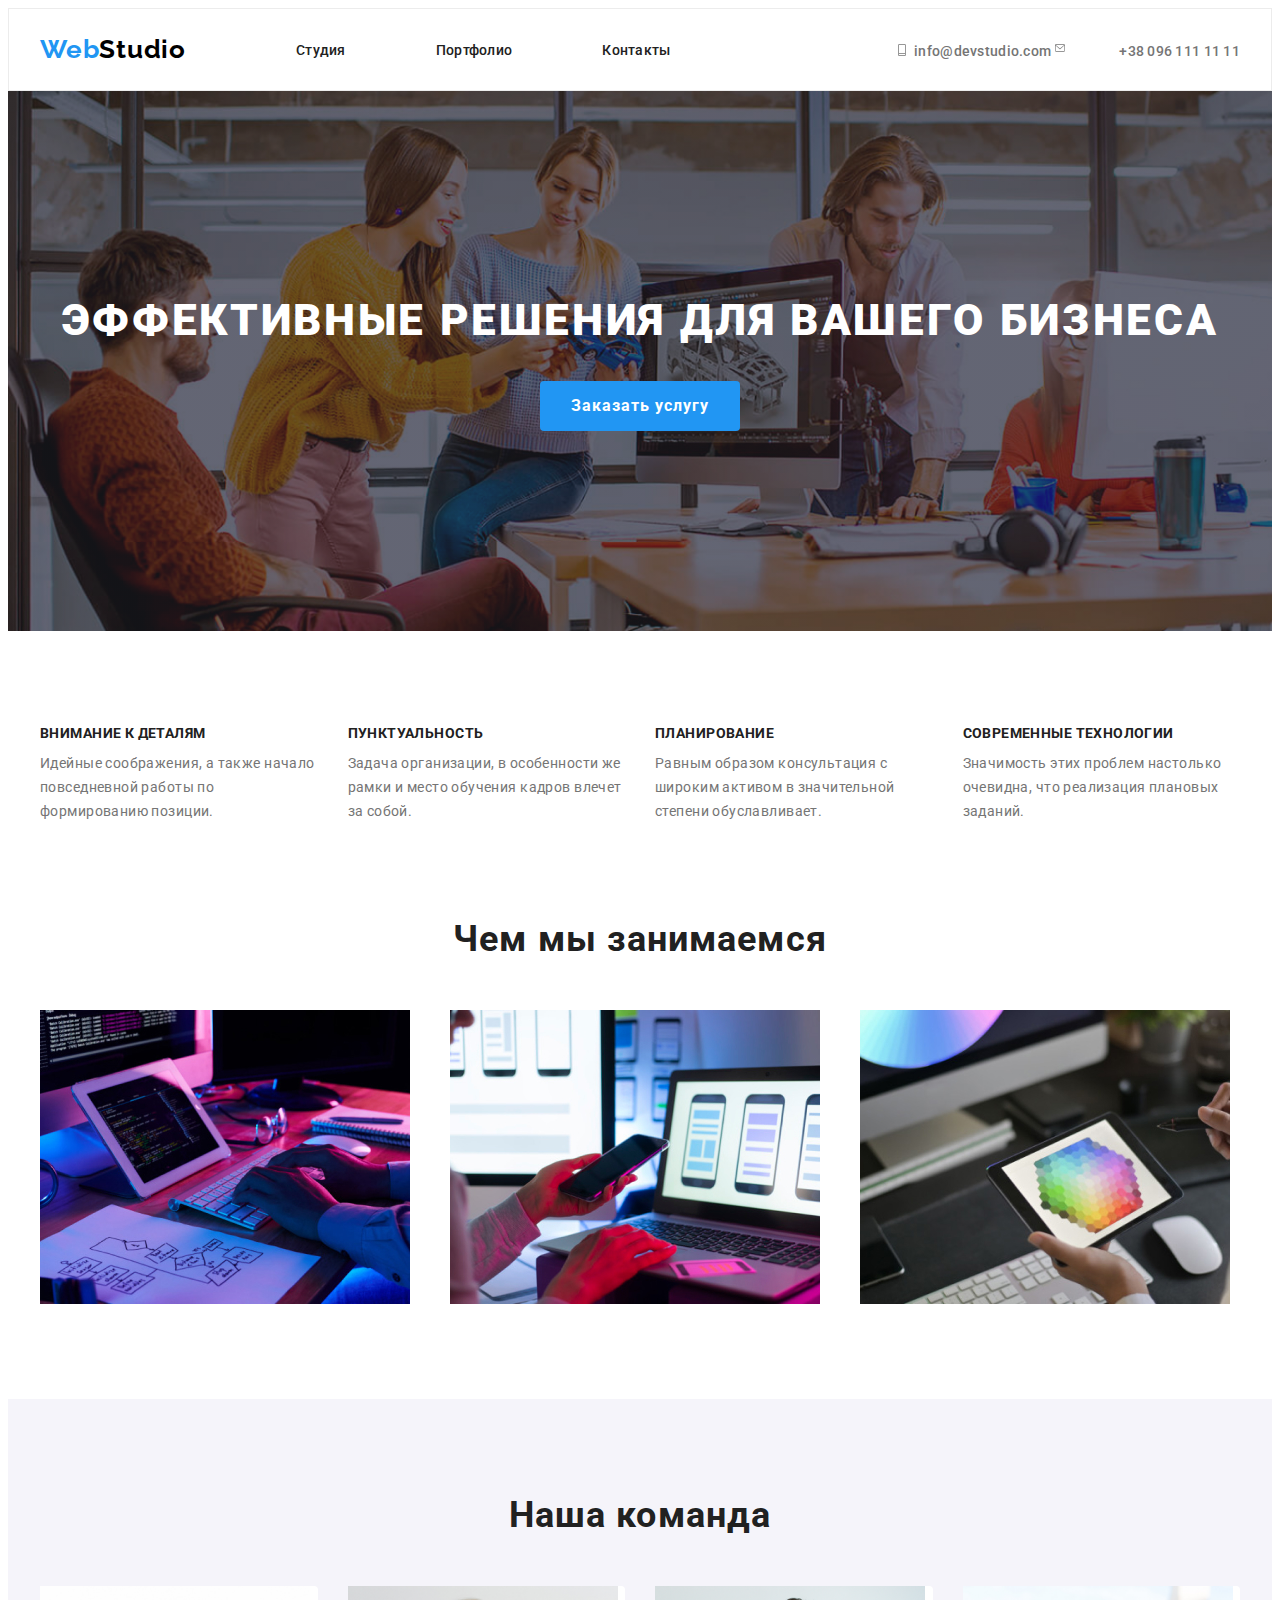
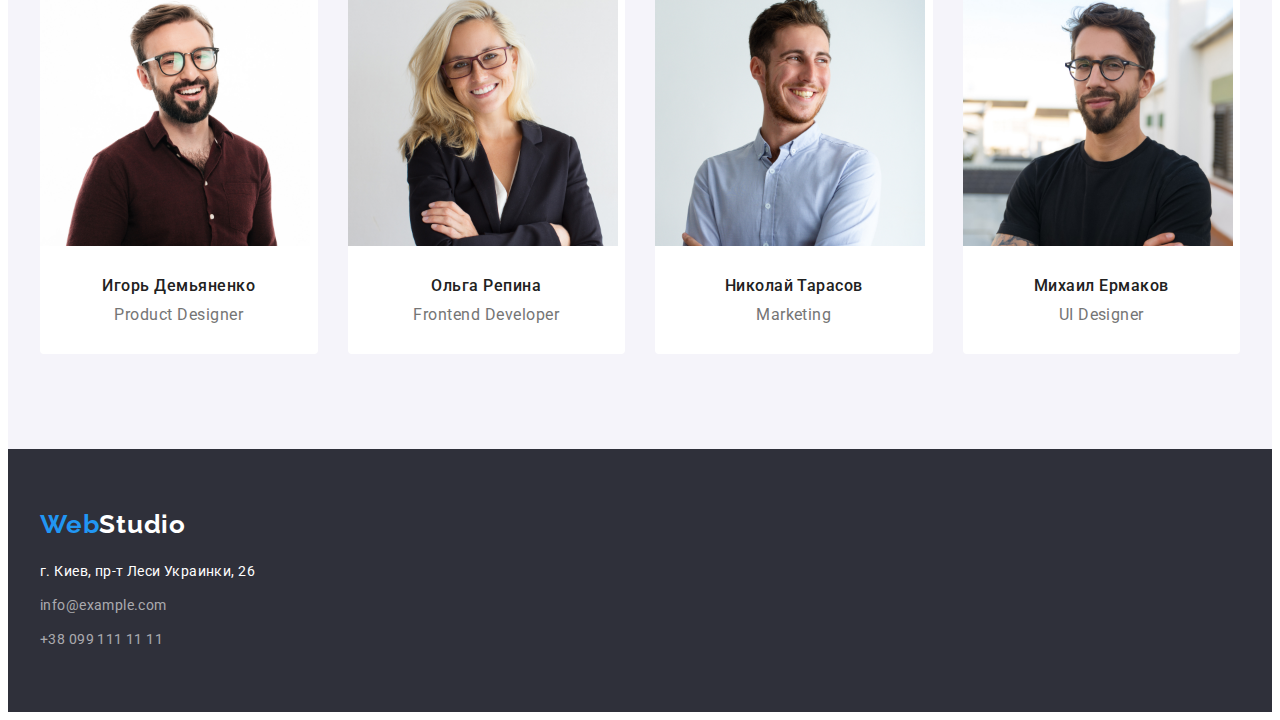
==== index.html @ c4cfd5ce "Initial commit" ====
<!DOCTYPE html>
<html lang="ru">
<head>
    <meta charset="UTF-8">
    <meta http-equiv="X-UA-Compatible" content="IE=edge">
    <meta name="viewport" content="width=device-width, initial-scale=1.0">
    <title>Сайт вебстудии</title>
    <link rel="preconnect" href="https://fonts.gstatic.com">
    <link href="https://fonts.googleapis.com/css2?family=Raleway:wght@700&family=Roboto:wght@400;500;700;900&display=swap"
        rel="stylesheet">
    <link rel="stylesheet" href="https://cdnjs.cloudflare.com/ajax/libs/modern-normalize/1.0.0/modern-normalize.min.css"
        integrity="sha512-ISS7cAi1PEhQ8jnbJpJZMd29NlhNj4AWYyLOSp2CE/CsHxTCu+r+t0D2yoJudVrd0/8fTVPUVDzY5Tvli75u/g=="
        crossorigin="anonymous" />
    <link rel="stylesheet" href="./css/styles.css">
</head>
<body>
    <header class="header">
        <div class="container">
           <nav class="navigation">
              <a class="logo-link link" href="" lang="en"> Web<span class="logo-dark">Studio</span></a>
               <ul class="navigation-list list">
                   <li class="navigation-item">
                      <a class="navigation-link link current" href="./index.html">Студия</a>
                   </li>
                   <li class="navigation-item">
                      <a class="navigation-link link " href="./portfolio.html">Портфолио</a>
                   </li>
                   <li class="navigation-item">
                       <a class="navigation-link link" href="">Контакты</a>
                   </li>
               </ul>
           </nav>
           <address class="address">
               <svg class="icon-tel">
                   <use href="./image/sprite.svg#icon-tel"></use>
               </svg>
               <a class="contact-link-header link" href="mailto:info@devstudio.com">info@devstudio.com</a>
               <svg class="icon-e-mail">
                   <use href="./image/sprite.svg#icon-e-mail"></use>
               </svg>
               <a class="contact-link-header link" href="tel:+380961111111">+38 096 111 11 11</a>
           </address>
        </div> 
    </header>
    <main>
        <!--HERO-->
        <section class="hero">
            <div class="container">
                <h1 class="hero-title">Эффективные решения для вашего бизнеса</h1>
                <button class="modal-btn" type="button">Заказать услугу</button>
            </div>            
        </section>
        <!--ADVANTAGE-->
        <section class="advantages">
            <div class="container">
                <h2 class="visually-hidden">Преимущества</h2>
                <ul class="advantages-list list">
                    <li class="advantages-list-itme">
                        <h3 class="advantages-title">Внимание к деталям</h3>
                        <p class="advantages-list-description">Идейные соображения, а также начало повседневной работы по формированию
                            позиции.</p>
                    </li>
                    <li class="advantages-list-itme">
                        <h3 class="advantages-title">Пунктуальность</h3>
                        <p class="advantages-list-description">Задача организации, в особенности же рамки и место обучения кадров влечет
                            за собой.</p>
                    </li>
                    <li class="advantages-list-itme">
                        <h3 class="advantages-title">Планирование</h3>
                        <p class="advantages-list-description">Равным образом консультация с широким активом в значительной степени
                            обуславливает.</p>
                    </li>
                    <li class="advantages-list-itme">
                        <h3 class="advantages-title">Современные технологии</h3>
                        <p class="advantages-list-description">Значимость этих проблем настолько очевидна, что реализация плановых
                            заданий.</p>
                    </li>
                </ul>
            </div>            
        </section>
        <!--GALLERY-->
        <section class="gallery">
            <div class="container">
                <h2 class="title">Чем мы занимаемся</h2>
                <ul class="gallery-list list">
                    <li class="gallery-list-item">
                        <img class="gallery-list-img" src="./image/gallery/gallery_1.jpg" alt="набор текста" width="370" height="294">
                    </li>
                    <li class="gallery-list-item">
                        <img class="gallery-list-img" src="./image/gallery/gallery_2.jpg" alt="меню телефона" width="370" height="294">
                    </li>
                    <li class="gallery-list-item">
                        <img class="gallery-list-img" src="./image/gallery/gallery_3.jpg" alt="планшет с цветовыми решениями"
                            width="370" height="294">
                    </li>
                </ul>
            </div>            
        </section>
        <!--SELECTION MASTERS-->
        <section class="masters">
            <div class="container">
                <h2 class="title">Наша команда</h2>
                <ul class="masters-list list">
                    <li class="masters-list-item">
                        <img src="./image/selection_masters/selection_masters_1.jpg" alt="парень в очках Игорь" width="270"
                            height="260">
                            <div class="masters-list-content-wraper">
                                <h3 class="masters-list-title">Игорь Демьяненко</h3>
                                <p class="masters-list-position" lang="en">Product Designer</p>
                            </div>    
                    </li>
                    <li class="masters-list-item">
                        <img class="masters-list-img" src="./image/selection_masters/selection_masters_2.jpg"
                            alt="девушка в очках Ольга" width="270" height="260">
                            <div class="masters-list-content-wraper">
                                <h3 class="masters-list-title">Ольга Репина</h3>
                                <p class="masters-list-position" lang="en">Frontend Developer</p>
                            </div>                        
                    </li>
                    <li class="masters-list-item">
                        <img class="masters-list-img" src="./image/selection_masters/selection_masters_3.jpg"
                            alt="парень Николай который улыбается" width="270" height="260">
                            <div class="masters-list-content-wraper">
                                <h3 class="masters-list-title">Николай Тарасов</h3>
                                <p class="masters-list-position" lang="en">Marketing</p>
                           </div>                        
                    </li>
                    <li class="masters-list-item">
                        <img class="masters-list-img" src="./image/selection_masters/selection_masters_4.jpg"
                            alt="парень в очках Михаил" width="270" height="260">
                            <div class="masters-list-content-wraper">
                                <h3 class="masters-list-title">Михаил Ермаков</h3>
                                <p class="masters-list-position" lang="en">UI Designer</p>
                            </div>                        
                    </li>
                </ul>
            </div>
         </section>
    </main>
    <footer class="footer">
        <div class="container">
            <a class="logo-link link" href="" lang="en"> Web<span class="logo-white">Studio</span></a>            
            <!--CONTACT FORM-->
            <address class="footer-address">
                <a class="contact-link-footer link location" href="https://goo.gl/maps/cLfK6mVfmH8XChih8" target="_blank"
                    rel="nofollow noopener"> г. Киев, пр-т Леси Украинки,
                    26</a>
                <a class="contact-link-footer link" href="mailto:info@example.com">info@example.com</a>
                <a class="contact-link-footer link" href="tel:+380991111111">+38 099 111 11 11</a>
            </address>
        </div>        
    </footer>
</body>
</html>
---- css/styles.css ----
:root {
  --main-font: 'Roboto', sans-serif;
  --secondary-font: 'Raleway', sans-serif;
  --accent-color: #2196f3;
  --background-accent: #2f303a;
  --title-color: #212121;
  --logo-decoration: #000000;
  --text-description: #757575;
  --white-accent: #ffffff;
  --background-masters: #f5f4fa;
  --footer-link: rgba(255, 255, 255, 0.6);
  --section-pt: 95px;
  --section-pb: 95px;
}
body {
  font-family: var(--main-font);
}

h1,
h2,
h3,
h4,
h5,
h6,
p {
  margin: 0;
}

ul,
ol {
  margin: 0;
  padding: 0;
}

img {
  display: block;
  max-width: 100%;
  height: auto;
}

.link {
  text-decoration: none;
}

.list {
  list-style: none;
}

.address {
  font-style: normal;
}

.visually-hidden {
  position: absolute !important;
  clip: rect(1px 1px 1px 1px); /* IE6, IE7 */
  clip: rect(1px, 1px, 1px, 1px);
  padding: 0 !important;
  border: 0 !important;
  height: 1px !important;
  width: 1px !important;
  overflow: hidden;
}

.container {
  width: 1200px;
  margin: 0 auto;
  padding-left: 15px;
  padding-right: 15px;
}

/* ============= COMPONENTS ============= */

.title {
  font-weight: 700;
  font-size: 36px;
  line-height: 1.17;
  letter-spacing: 0.03em;
  text-align: center;
  color: var(--title-color);
  margin-bottom: 50px;
}

.logo-link {
  font-family: var(--secondary-font);
  font-weight: 700;
  font-size: 26px;
  line-height: 31px;
  letter-spacing: 0.03em;
  color: var(--accent-color);
}

.current:visited {
  color: var(--accent-color);
}

/* ============= END COMPONENTS ============= */

/* ============= HEADER ============= */

.header {
  padding-top: 25px;
  padding-bottom: 25px;
  border: 1px solid #ececec;
}

.header .container {
  display: flex;
  align-items: center;
}

.navigation {
  display: flex;
  align-items: center;
}

.header .logo-link {
  margin-right: 90px;
}

.navigation-list {
  display: flex;
  align-items: center;
}

.navigation-item:not(:last-child) {
  margin-right: 50px;
}

.logo-dark {
  font-family: var(--secondary-font);
  color: var(--logo-decoration);
}

.navigation-link {
  font-weight: 500;
  font-size: 14px;
  line-height: 1.14;
  letter-spacing: 0.02em;
  padding-left: 20px;
  padding-right: 20px;
  color: var(--title-color);
}

.navigation-link:hover,
.navigation-link:focus {
  color: var(--accent-color);
}

.contact-link-header {
  text-decoration: none;
  color: var(--text-description);
  font-weight: 500;
  font-size: 14px;
  line-height: 1.14;
  letter-spacing: 0.02em;
}

.contact-link-header:last-child {
  margin-left: 50px;
}

.address {
  margin-left: auto;
}

.icon-tel {
  width: 16px;
  height: 12px;
  fill: currentColor;
}

.icon-e-mail {
  width: 10px;
  height: 16px;
  fill: currentColor;
}

.contact-link-header:hover,
.contact-link-header:focus {
  color: var(--accent-color);
}

/* ============= END HEADER ============= */

/* ============= HERO ============= */
.hero-selection {
  border: 1px solid #eeeeee;
  padding-top: var(--section-pt);
  padding-bottom: var(--section-pb);
}

.hero {
  background-color: #303030;
  text-align: center;
  padding-bottom: 200px;
  padding-top: 200px;
  background-image: linear-gradient(
      rgba(47, 48, 58, 0.4),
      rgba(47, 48, 58, 0.4)
    ),
    url(../image/hero/hero-Img.jpg);
  background-repeat: no-repeat;
  background-size: cover;
  max-width: 1600px;
  margin: auto;
}

.hero-title {
  font-weight: 900;
  font-size: 44px;
  line-height: 1.36;
  letter-spacing: 0.06em;
  text-transform: uppercase;
  text-align: center;
  color: var(--white-accent);
  margin-bottom: 30px;
}

.modal-btn {
  font-family: inherit;
  font-weight: 700;
  font-size: 16px;
  line-height: 1.88;
  letter-spacing: 0.06em;
  cursor: pointer;
  background-color: var(--accent-color);
  color: var(--white-accent);
  min-width: 200px;
  border-radius: 4px;
  border: none;
  padding: 10px 30px;
}

/* ============= END HERO ============= */

/* ============= ADVANTAGE ============= */

.advantages {
  padding-top: var(--section-pt);
  padding-bottom: 47px;
}

.advantages-list {
  display: flex;
  margin-left: -30px;
  margin-top: -30px;
}

.advantages-list-itme {
  flex-basis: calc(100% / 4 - 30px);
  margin-left: 30px;
  margin-top: 30px;
}

.advantages-title {
  font-weight: 700;
  font-size: 14px;
  line-height: 1.14;
  letter-spacing: 0.03em;
  text-transform: uppercase;
  color: var(--title-color);
  margin-bottom: 10px;
}

.advantages-list-description {
  font-weight: 400;
  font-size: 14px;
  line-height: 1.71;
  letter-spacing: 0.03em;
  color: var(--text-description);
}

/* ============= END ADVANTAGE ============= */

/* ============= GALLERY ============= */

.gallery {
  padding-bottom: var(--section-pb);
  padding-top: 47px;
}
.gallery-list {
  display: flex;
  flex-wrap: wrap;
  margin-left: -30px;
  margin-top: -30px;
}

.gallery-list-item {
  flex-basis: calc(100% / 3 - 30px);
  margin-left: 30px;
  margin-top: 30px;
}

/* ============= END GALLERY ============= */

/* ============= SELECTION MASTERS ============= */

.masters {
  background-color: var(--background-masters);
  padding-top: var(--section-pt);
  padding-bottom: var(--section-pb);
}

.masters-list {
  display: flex;
  flex-wrap: wrap;
  margin-left: -30px;
  margin-top: -30px;
}

.masters-list-item {
  flex-basis: calc(100% / 4 - 30px);
  margin-left: 30px;
  margin-top: 30px;
  border-radius: 4px;
  background-color: var(--white-accent);
}

.masters-list-content-wraper {
  margin-bottom: 30px;
  margin-top: 30px;
  padding-right: 20px;
  padding-left: 20px;
}

.masters-list-title {
  font-weight: 500;
  font-size: 16px;
  line-height: 1.19;
  letter-spacing: 0.03em;
  text-align: center;
  color: var(--title-color);
  margin-bottom: 10px;
}

.masters-list-position {
  font-weight: 400;
  font-size: 16px;
  line-height: 1.19;
  letter-spacing: 0.03em;
  text-align: center;
  color: var(--text-description);
}

/* ============= END SELECTION MASTERS ============= */

/* ============= BODY ============= */

.hero-btn {
  display: flex;
  flex-wrap: wrap;
  justify-content: center;
  margin-bottom: 50px;
}

.hero-list-item:not(:last-child) {
  margin-right: 10px;
}

.btn-selection {
  font-family: inherit;
  font-weight: 700;
  font-size: 16px;
  line-height: 1.88;
  letter-spacing: 0.06em;
  cursor: pointer;
  background: var(--background-masters);
  border-radius: 4px;
  color: var(--title-color);
  border: none;
  padding: 6px 20px;
  min-width: 145px;
}

.btn-selection:hover,
.btn-selection:focus {
  background-color: var(--accent-color);
  color: var(--white-accent);
}
.gallery-title {
  font-weight: 700;
  font-size: 18px;
  line-height: 2;
  letter-spacing: 0.06em;
  color: var(--title-color);
  margin-bottom: 5px;
}

.gallery-description {
  font-weight: 400;
  font-size: 16px;
  line-height: 1.88;
  letter-spacing: 0.03em;
  color: var(--text-description);
}

.portfolio-list {
  display: flex;
  flex-wrap: wrap;
  margin-left: -30px;
  margin-top: -30px;
}

.portfolio-list-item {
  outline: 1px solid #eeeeee;
  flex-basis: calc(100% / 3 - 30px);
  margin-left: 30px;
  margin-top: 30px;
}

.gallery-list-content-wraper {
  padding-bottom: 20px;
  padding-top: 20px;
  padding-left: 25px;
  padding-right: 25px;
}

/* ============= END BODY ============= */

/* ============= FOOTER ============= */

.footer {
  background-color: var(--background-accent);
  padding-top: 60px;
  padding-bottom: 60px;
}

.footer-address {
  font-style: normal;
  display: flex;
  flex-direction: column;
  margin-top: 20px;
}

.footer .logo-link {
  margin-bottom: 20px;
}

.logo-white {
  font-family: var(--secondary-font);
  color: var(--white-accent);
}

.contact-link-footer {
  text-decoration: none;
  font-weight: 400;
  font-size: 14px;
  line-height: 1.71;
  letter-spacing: 0.03em;
  color: var(--footer-link);
}

.contact-link-footer:nth-child(-n + 2) {
  margin-bottom: 10px;
}

.location {
  font-weight: 400;
  font-size: 14px;
  line-height: 1.71;
  letter-spacing: 0.03em;
  color: var(--white-accent);
}

/* ============= END FOOTER ============= */
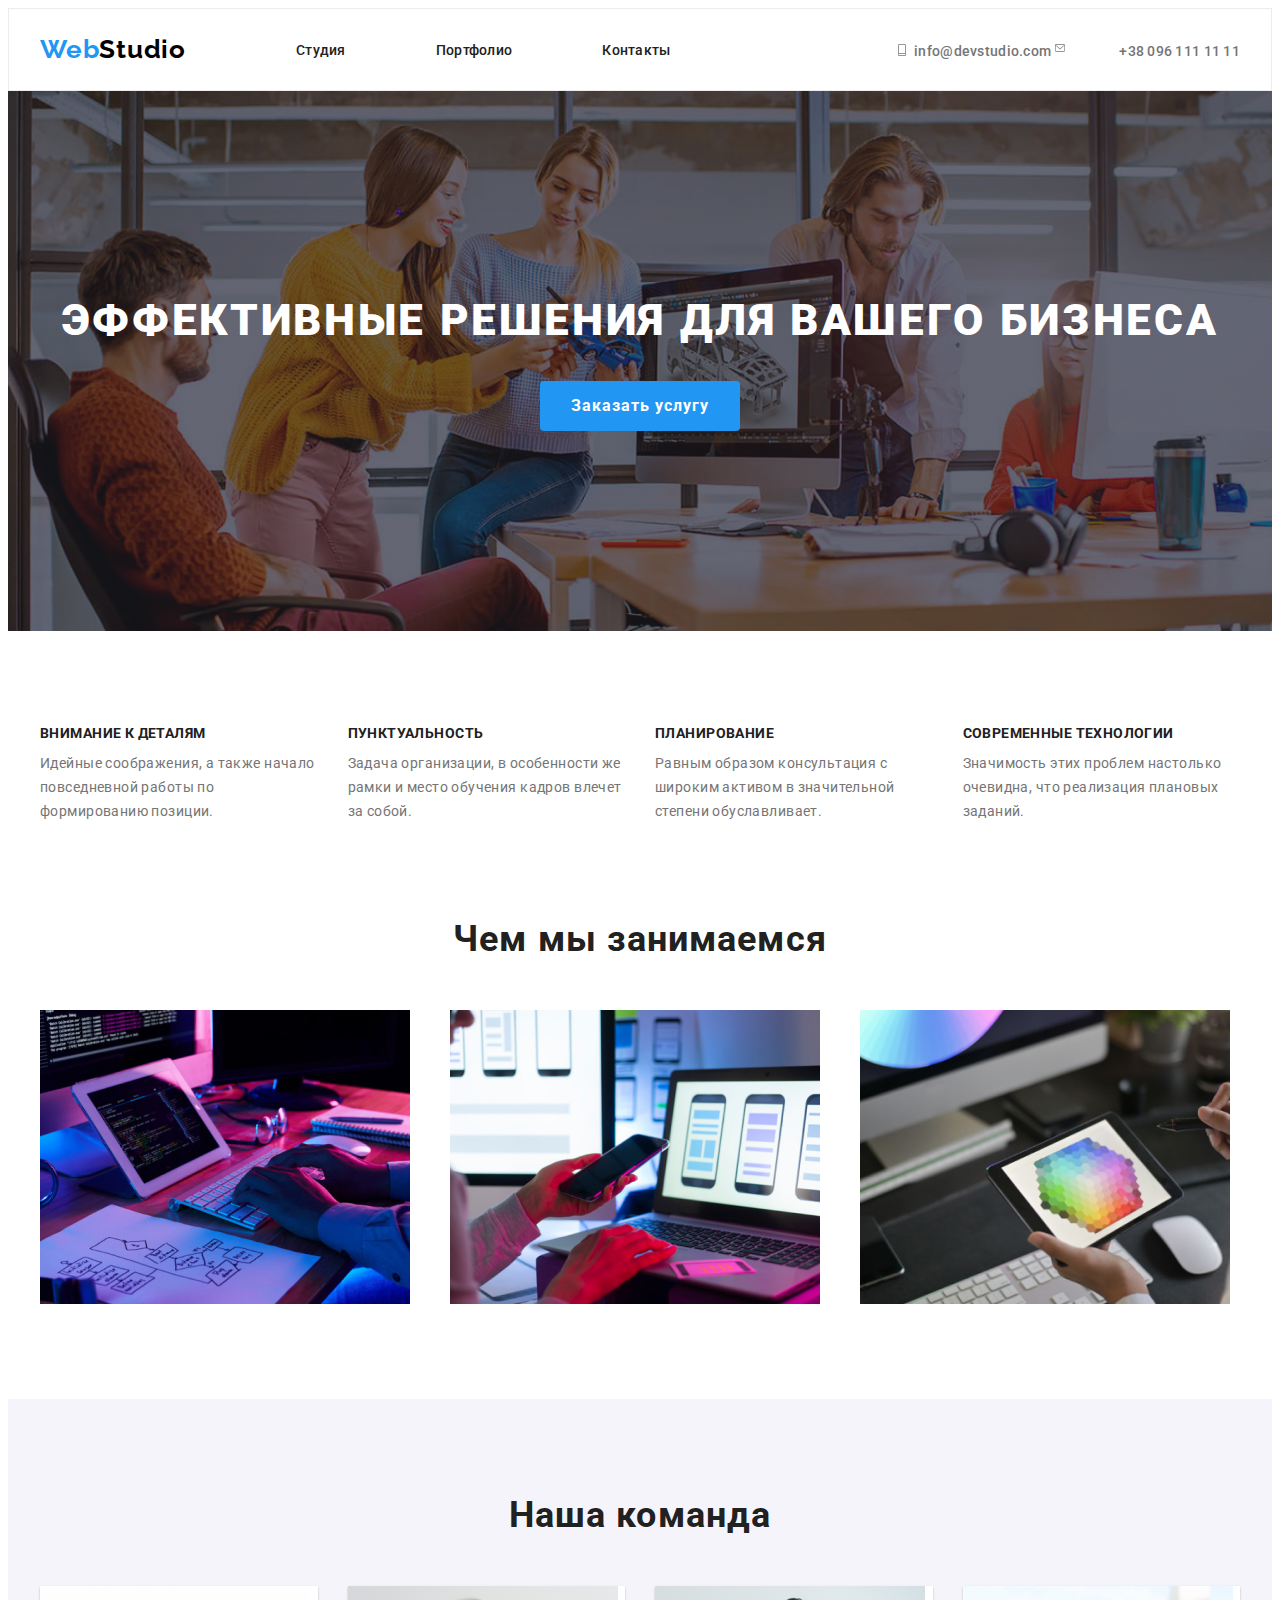
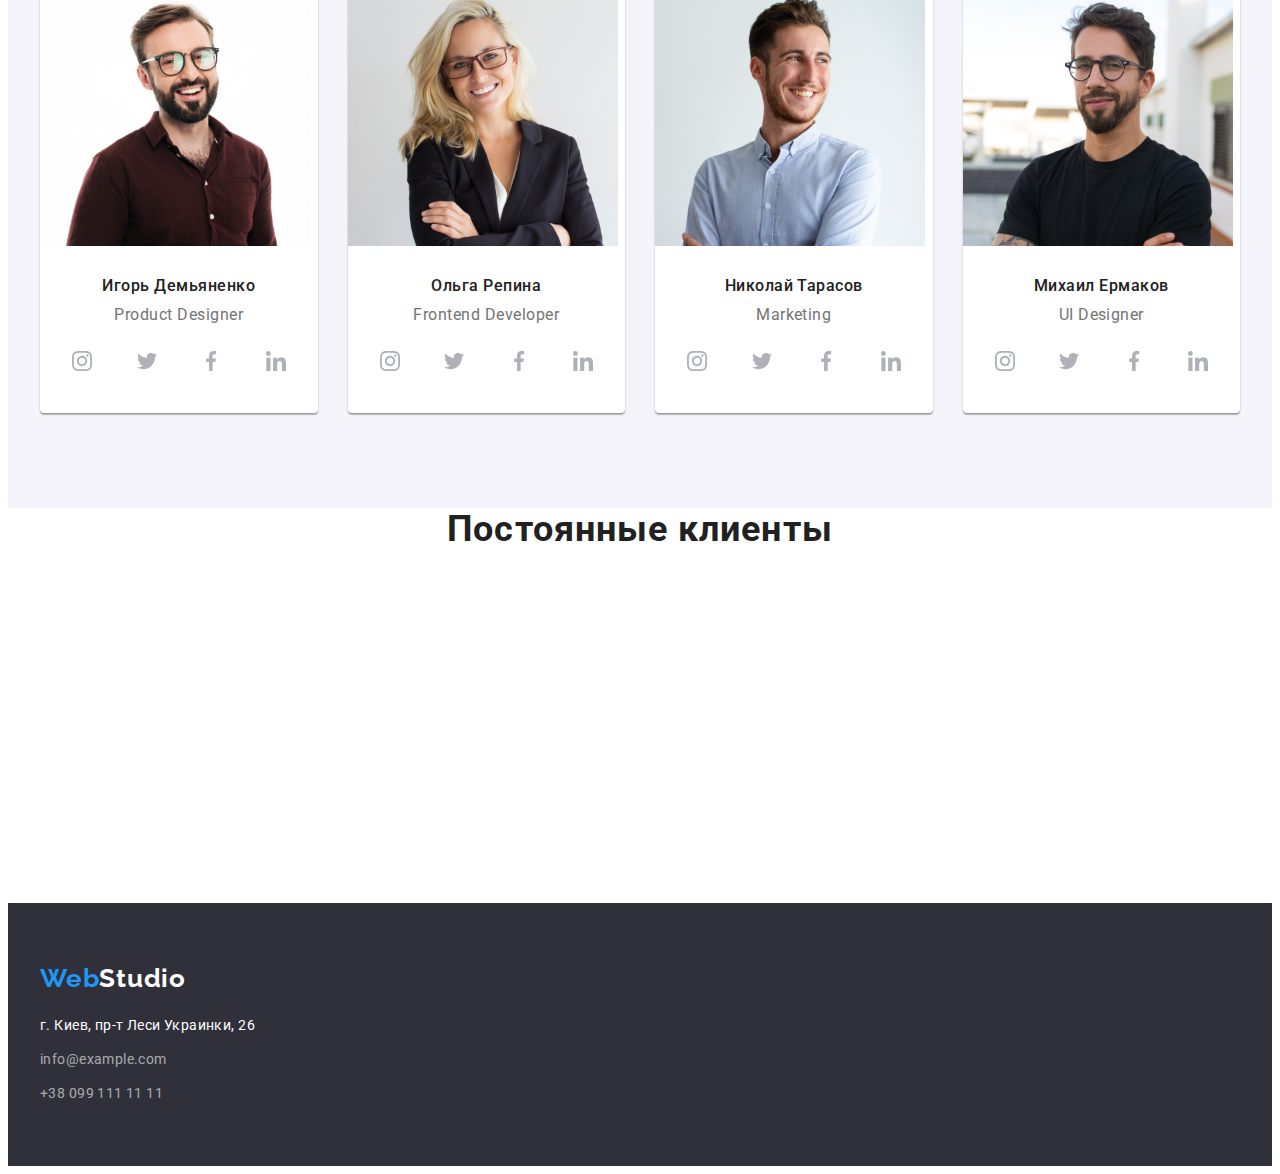
==== commit eb3f710f: "із секцією та іеконками" ====
--- a/index.html
+++ b/index.html
@@ -107,6 +107,36 @@
                             <div class="masters-list-content-wraper">
                                 <h3 class="masters-list-title">Игорь Демьяненко</h3>
                                 <p class="masters-list-position" lang="en">Product Designer</p>
+                                <ul class="social-list list">
+                                    <li class="social-list-item">
+                                        <a href="" class="social-list-link link">
+                                            <svg class="social-list-icon">
+                                                <use href="./image/sprite.svg#icon-instagram"></use>
+                                            </svg>
+                                        </a>
+                                    </li>
+                                    <li class="social-list-item">
+                                        <a href="" class="social-list-link link">
+                                            <svg class="social-list-icon">
+                                                <use href="./image/sprite.svg#icon-twitter"></use>
+                                            </svg>
+                                        </a>
+                                    </li>
+                                    <li class="social-list-item">
+                                        <a href="" class="social-list-link link">
+                                            <svg class="social-list-icon">
+                                                <use href="./image/sprite.svg#icon-facebook"></use>
+                                            </svg>
+                                        </a>
+                                    </li>
+                                    <li class="social-list-item">
+                                        <a href="" class="social-list-link link">
+                                            <svg class="social-list-icon">
+                                                <use href="./image/sprite.svg#icon-linkedin"></use>
+                                            </svg>
+                                        </a>
+                                    </li>
+                                </ul>
                             </div>    
                     </li>
                     <li class="masters-list-item">
@@ -115,6 +145,36 @@
                             <div class="masters-list-content-wraper">
                                 <h3 class="masters-list-title">Ольга Репина</h3>
                                 <p class="masters-list-position" lang="en">Frontend Developer</p>
+                                <ul class="social-list list">
+                                    <li class="social-list-item">
+                                        <a href="" class="social-list-link link">
+                                            <svg class="social-list-icon">
+                                                <use href="./image/sprite.svg#icon-instagram"></use>
+                                            </svg>
+                                        </a>
+                                    </li>
+                                    <li class="social-list-item">
+                                        <a href="" class="social-list-link link">
+                                            <svg class="social-list-icon">
+                                                <use href="./image/sprite.svg#icon-twitter"></use>
+                                            </svg>
+                                        </a>
+                                    </li>
+                                    <li class="social-list-item">
+                                        <a href="" class="social-list-link link">
+                                            <svg class="social-list-icon">
+                                                <use href="./image/sprite.svg#icon-facebook"></use>
+                                            </svg>
+                                        </a>
+                                    </li>
+                                    <li class="social-list-item">
+                                        <a href="" class="social-list-link link">
+                                            <svg class="social-list-icon">
+                                                <use href="./image/sprite.svg#icon-linkedin"></use>
+                                            </svg>
+                                        </a>
+                                    </li>
+                                </ul>
                             </div>                        
                     </li>
                     <li class="masters-list-item">
@@ -123,6 +183,36 @@
                             <div class="masters-list-content-wraper">
                                 <h3 class="masters-list-title">Николай Тарасов</h3>
                                 <p class="masters-list-position" lang="en">Marketing</p>
+                                <ul class="social-list list">
+                                    <li class="social-list-item">
+                                        <a href="" class="social-list-link link">
+                                            <svg class="social-list-icon">
+                                                <use href="./image/sprite.svg#icon-instagram"></use>
+                                            </svg>
+                                        </a>
+                                    </li>
+                                    <li class="social-list-item">
+                                        <a href="" class="social-list-link link">
+                                            <svg class="social-list-icon">
+                                                <use href="./image/sprite.svg#icon-twitter"></use>
+                                            </svg>
+                                        </a>
+                                    </li>
+                                    <li class="social-list-item">
+                                        <a href="" class="social-list-link link">
+                                            <svg class="social-list-icon">
+                                                <use href="./image/sprite.svg#icon-facebook"></use>
+                                            </svg>
+                                        </a>
+                                    </li>
+                                    <li class="social-list-item">
+                                        <a href="" class="social-list-link link">
+                                            <svg class="social-list-icon">
+                                                <use href="./image/sprite.svg#icon-linkedin"></use>
+                                            </svg>
+                                        </a>
+                                    </li>
+                                </ul>
                            </div>                        
                     </li>
                     <li class="masters-list-item">
@@ -131,10 +221,88 @@
                             <div class="masters-list-content-wraper">
                                 <h3 class="masters-list-title">Михаил Ермаков</h3>
                                 <p class="masters-list-position" lang="en">UI Designer</p>
+                                <ul class="social-list list">
+                                    <li class="social-list-item">
+                                        <a href="" class="social-list-link link">
+                                            <svg class="social-list-icon">
+                                                <use href="./image/sprite.svg#icon-instagram"></use>
+                                            </svg>
+                                        </a>
+                                    </li>
+                                    <li class="social-list-item">
+                                        <a href="" class="social-list-link link">
+                                            <svg class="social-list-icon">
+                                                <use href="./image/sprite.svg#icon-twitter"></use>
+                                            </svg>
+                                        </a>
+                                    </li>
+                                    <li class="social-list-item">
+                                        <a href="" class="social-list-link link">
+                                            <svg class="social-list-icon">
+                                                <use href="./image/sprite.svg#icon-facebook"></use>
+                                            </svg>
+                                        </a>
+                                    </li>
+                                    <li class="social-list-item">
+                                        <a href="" class="social-list-link link">
+                                            <svg class="social-list-icon">
+                                                <use href="./image/sprite.svg#icon-linkedin"></use>
+                                            </svg>
+                                        </a>
+                                    </li>
+                                </ul>
                             </div>                        
                     </li>
                 </ul>
             </div>
+         </section>
+         <section class="client">
+             <div class="container">
+                <h2 class="title">Постоянные клиенты</h2>
+                <ul class="client-list list">
+                    <li class="client-list-item">
+                        <a href="" class="client-list-link link">
+                            <svg class="client-list-icon yaco">
+                                <use href="./image/sprite.svg#icon-logo-client-yaco"></use>
+                            </svg>
+                        </a>
+                    </li>
+                    <li class="client-list-item">
+                        <a href="" class="client-list-link link">
+                            <svg class="client-list-icon tagline">
+                                <use href="./image/sprite.svg#icon-logo-client-tagline"></use>
+                            </svg>
+                        </a>
+                    </li>
+                    <li class="client-list-item">
+                        <a href="" class="client-list-link link">
+                            <svg class="client-list-icon company">
+                                <use href="./image/sprite.svg#icon-logo-client-company"></use>
+                            </svg>
+                        </a>
+                    </li>
+                    <li class="client-list-item">
+                        <a href="" class="client-list-link link">
+                            <svg class="client-list-icon foster">
+                                <use href="./image/sprite.svg#icon-logo-client-foster"></use>
+                            </svg>
+                        </a>
+                    </li>
+                    <li class="client-list-item">
+                        <a href="" class="client-list-link link">
+                            <svg class="client-list-icon brand">
+                                <use href="./image/sprite.svg#icon-logo-client-brand"></use>
+                            </svg>
+                        </a>
+                    </li>
+                    <li class="client-list-item">
+                        <a href="" class="client-list-link link">
+                            <svg class="client-list-icon tag">
+                                <use href="./image/sprite.svg#icon-logo-client-tag"></use>
+                            </svg>
+                        </a>
+                    </li>
+             </div>            
          </section>
     </main>
     <footer class="footer">
--- a/css/styles.css
+++ b/css/styles.css
@@ -91,6 +91,38 @@
 
 .current:visited {
   color: var(--accent-color);
+}
+
+.social-list-icon {
+  width: 20px;
+  height: 20px;
+  fill: #afb1b8;
+}
+
+.social-list {
+  display: flex;
+  align-items: center;
+  justify-content: space-between;
+}
+
+.social-list-link {
+  display: flex;
+  justify-content: center;
+  align-items: center;
+  width: 44px;
+  height: 44px;
+  border-radius: 50%;
+  background-color: var(--white-accent);
+}
+
+.social-list-link:hover,
+.social-list-link:focus {
+  background-color: var(--accent-color);
+}
+
+.social-list-link:hover .social-list-icon,
+.social-list-link:focus .social-list-icon {
+  fill: var(--white-accent);
 }
 
 /* ============= END COMPONENTS ============= */
@@ -312,8 +344,10 @@
   flex-basis: calc(100% / 4 - 30px);
   margin-left: 30px;
   margin-top: 30px;
-  border-radius: 4px;
   background-color: var(--white-accent);
+  box-shadow: 0px 1px 3px rgba(0, 0, 0, 0.12), 0px 1px 1px rgba(0, 0, 0, 0.14),
+    0px 2px 1px rgba(0, 0, 0, 0.2);
+  border-radius: 0px 0px 4px 4px;
 }
 
 .masters-list-content-wraper {
@@ -340,9 +374,44 @@
   letter-spacing: 0.03em;
   text-align: center;
   color: var(--text-description);
+  margin-bottom: 15px;
 }
 
 /* ============= END SELECTION MASTERS ============= */
+
+/* ============= SELECTION CLIENT ============= */
+
+.yaco {
+  width: 45px;
+  height: 50px;
+}
+
+.tagline {
+  width: 40px;
+  height: 52px;
+}
+
+.company {
+  width: 40px;
+  height: 43px;
+}
+
+.foster {
+  width: 80px;
+  height: 42px;
+}
+
+.brand {
+  width: 60px;
+  height: 47px;
+}
+
+.tag {
+  width: 90px;
+  height: 45px;
+}
+
+/* ============= END SELECTION CLIENT ============= */
 
 /* ============= BODY ============= */
 
@@ -355,6 +424,13 @@
 
 .hero-list-item:not(:last-child) {
   margin-right: 10px;
+}
+
+.hero-list-item:hover,
+.hero-list-item:focus {
+  box-shadow: 0px 3px 1px rgba(0, 0, 0, 0.1), 0px 1px 2px rgba(0, 0, 0, 0.08),
+    0px 2px 2px rgba(0, 0, 0, 0.12);
+  border-radius: 4px;
 }
 
 .btn-selection {
@@ -408,6 +484,14 @@
   margin-top: 30px;
 }
 
+.portfolio-list-item:hover,
+.portfolio-list-item:focus {
+  border: 1px solid #eeeeee;
+  box-sizing: border-box;
+  box-shadow: 0px 1px 1px rgba(0, 0, 0, 0.12), 0px 4px 4px rgba(0, 0, 0, 0.06),
+    1px 4px 6px rgba(0, 0, 0, 0.16);
+}
+
 .gallery-list-content-wraper {
   padding-bottom: 20px;
   padding-top: 20px;
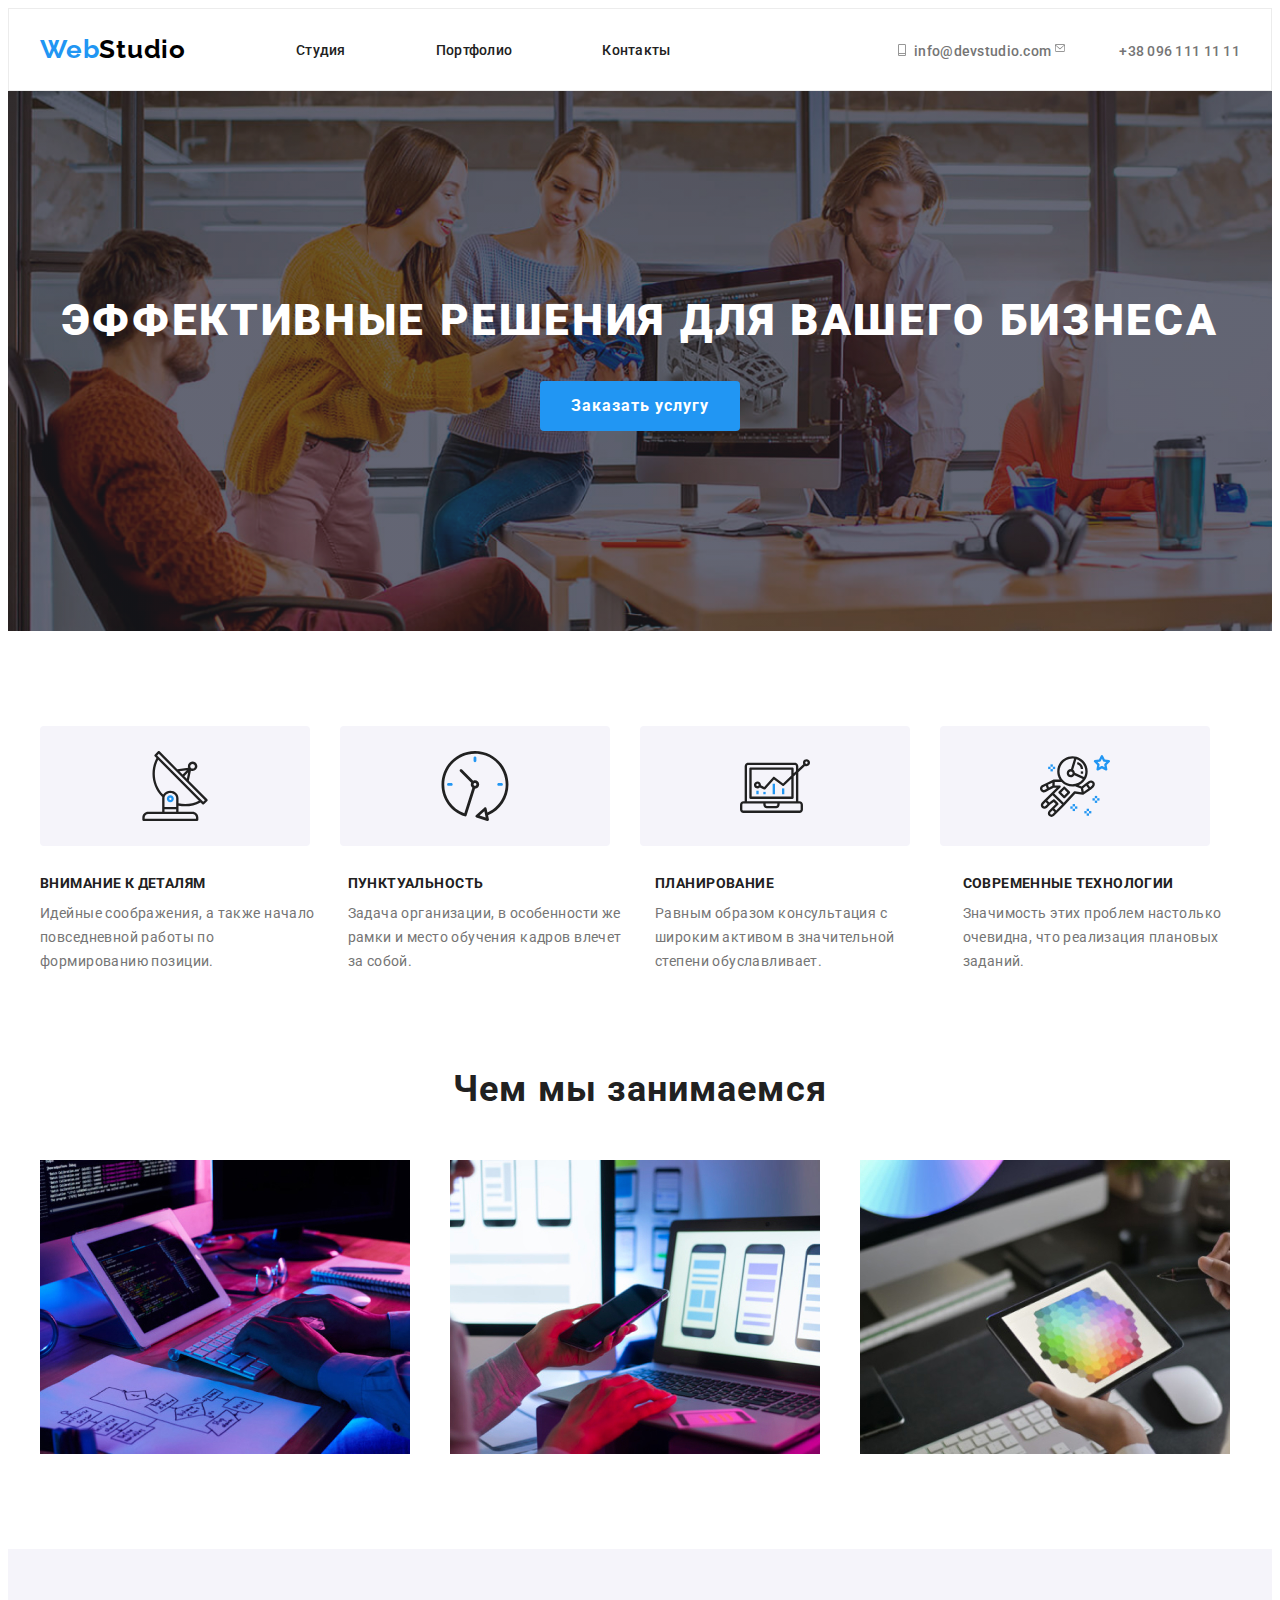
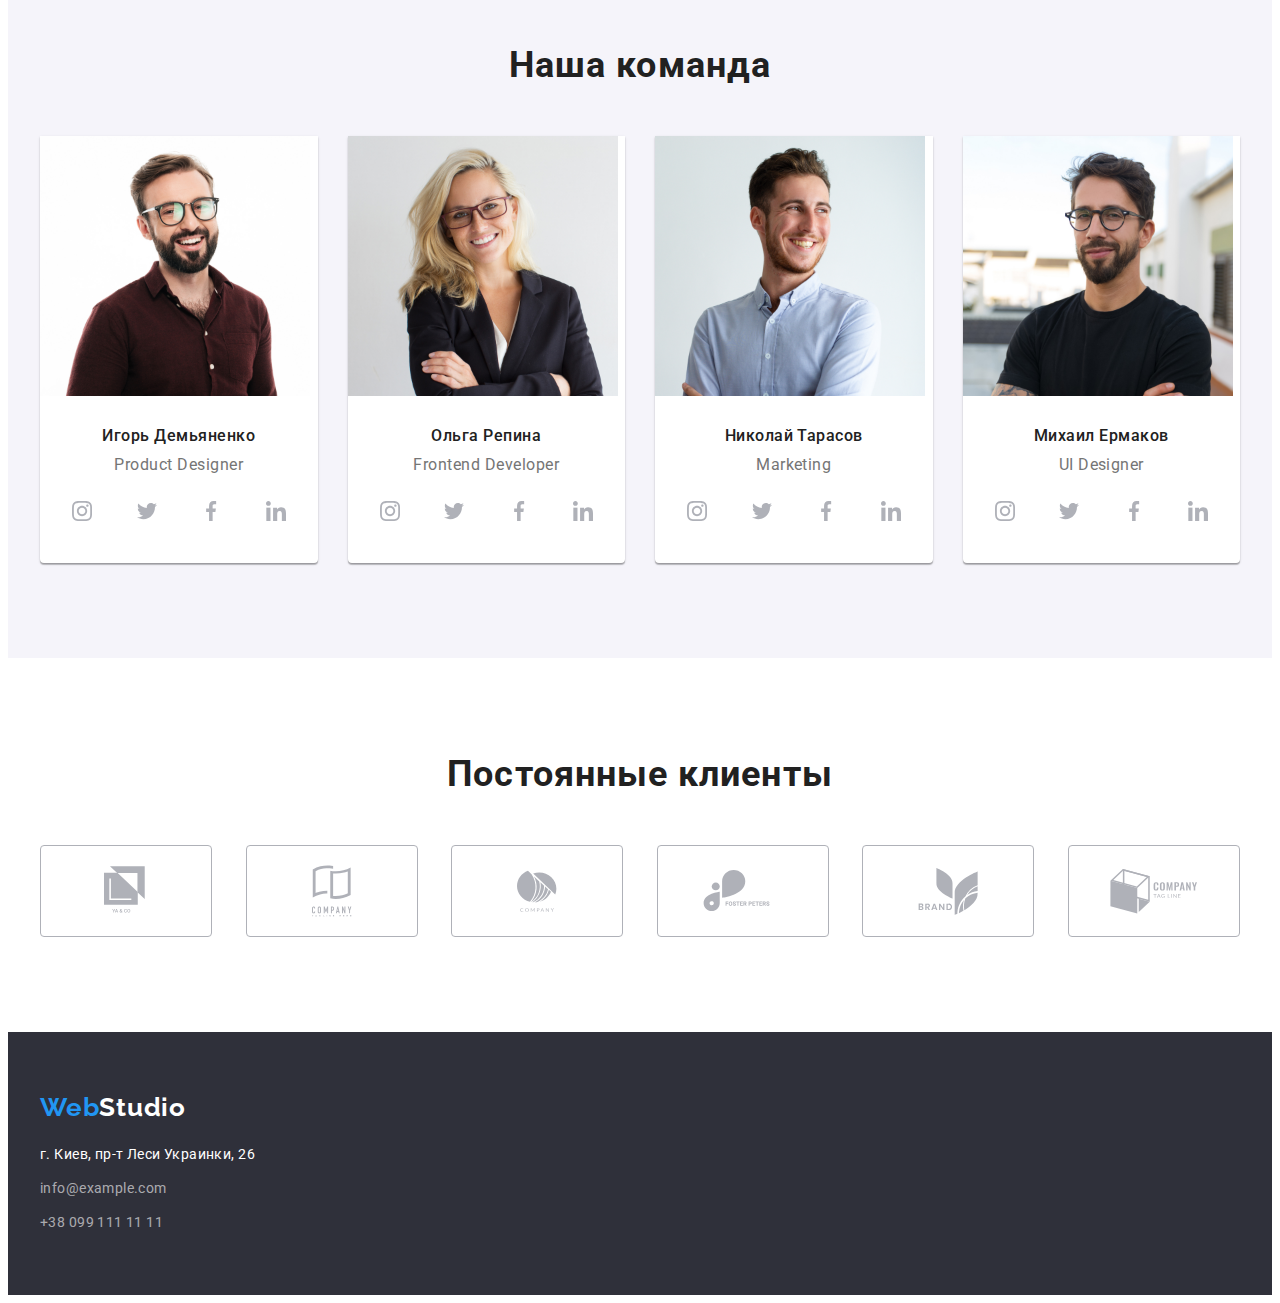
==== commit 7be197c4: "без оптимізації джипегів і футера" ====
--- a/index.html
+++ b/index.html
@@ -54,28 +54,60 @@
         <section class="advantages">
             <div class="container">
                 <h2 class="visually-hidden">Преимущества</h2>
-                <ul class="advantages-list list">
-                    <li class="advantages-list-itme">
-                        <h3 class="advantages-title">Внимание к деталям</h3>
-                        <p class="advantages-list-description">Идейные соображения, а также начало повседневной работы по формированию
-                            позиции.</p>
-                    </li>
-                    <li class="advantages-list-itme">
-                        <h3 class="advantages-title">Пунктуальность</h3>
-                        <p class="advantages-list-description">Задача организации, в особенности же рамки и место обучения кадров влечет
-                            за собой.</p>
-                    </li>
-                    <li class="advantages-list-itme">
-                        <h3 class="advantages-title">Планирование</h3>
-                        <p class="advantages-list-description">Равным образом консультация с широким активом в значительной степени
-                            обуславливает.</p>
-                    </li>
-                    <li class="advantages-list-itme">
-                        <h3 class="advantages-title">Современные технологии</h3>
-                        <p class="advantages-list-description">Значимость этих проблем настолько очевидна, что реализация плановых
-                            заданий.</p>
-                    </li>
-                </ul>
+                <div class="advantages-list-wraper">
+                    <ul class="advantages-catalogue list">
+                        <li class="advantages-catalogue-item">
+                            <a href="" class="advantages-catalogue-link link">
+                                <svg class="advantages-catalogue-icon">
+                                    <use href="./image/sprite.svg#icon-antenna-feature"></use>
+                                </svg>
+                            </a>
+                        </li>
+                        <li class="advantages-catalogue-item">
+                            <a href="" class="advantages-catalogue-link link">
+                                <svg class="advantages-catalogue-icon">
+                                    <use href="./image/sprite.svg#icon-clock-feature"></use>
+                                </svg>
+                            </a>
+                        </li>
+                        <li class="advantages-catalogue-item">
+                            <a href="" class="advantages-catalogue-link link">
+                                <svg class="advantages-catalogue-icon">
+                                    <use href="./image/sprite.svg#icon-diagram-feature"></use>
+                                </svg>
+                            </a>
+                        </li>
+                        <li class="advantages-catalogue-item">
+                            <a href="" class="advantages-catalogue-link link">
+                                <svg class="advantages-catalogue-icon">
+                                    <use href="./image/sprite.svg#icon-astronaut-feature"></use>
+                                </svg>
+                            </a>
+                        </li>
+                    </ul>
+                    <ul class="advantages-list list">
+                        <li class="advantages-list-itme">
+                            <h3 class="advantages-title">Внимание к деталям</h3>
+                            <p class="advantages-list-description">Идейные соображения, а также начало повседневной работы по формированию
+                                позиции.</p>
+                        </li>
+                        <li class="advantages-list-itme">
+                            <h3 class="advantages-title">Пунктуальность</h3>
+                            <p class="advantages-list-description">Задача организации, в особенности же рамки и место обучения кадров влечет
+                                за собой.</p>
+                        </li>
+                        <li class="advantages-list-itme">
+                            <h3 class="advantages-title">Планирование</h3>
+                            <p class="advantages-list-description">Равным образом консультация с широким активом в значительной степени
+                                обуславливает.</p>
+                        </li>
+                        <li class="advantages-list-itme">
+                            <h3 class="advantages-title">Современные технологии</h3>
+                            <p class="advantages-list-description">Значимость этих проблем настолько очевидна, что реализация плановых
+                                заданий.</p>
+                        </li>
+                    </ul>                                
+                </div> 
             </div>            
         </section>
         <!--GALLERY-->
--- a/css/styles.css
+++ b/css/styles.css
@@ -301,6 +301,38 @@
   letter-spacing: 0.03em;
   color: var(--text-description);
 }
+.advantages-catalogue-icon {
+  width: 70px;
+  height: 70px;
+}
+
+.advantages-catalogue {
+  display: flex;
+  margin-left: -30px;
+  margin-top: -30px;
+  margin-bottom: 30px;
+}
+
+.advantages-catalogue-item {
+  flex-basis: calc(100% / 4 - 30px);
+  margin-left: 30px;
+  margin-top: 30px;
+}
+
+.advantages-catalogue-link {
+  display: flex;
+  justify-content: center;
+  align-items: center;
+  width: 270px;
+  height: 120px;
+  background: var(--background-masters);
+  border-radius: 4px;
+}
+
+.advantages-list-wraper {
+  display: flex;
+  flex-wrap: wrap;
+}
 
 /* ============= END ADVANTAGE ============= */
 
@@ -381,6 +413,11 @@
 
 /* ============= SELECTION CLIENT ============= */
 
+.client {
+  padding-top: var(--section-pt);
+  padding-bottom: var(--section-pb);
+}
+
 .yaco {
   width: 45px;
   height: 50px;
@@ -409,6 +446,35 @@
 .tag {
   width: 90px;
   height: 45px;
+}
+.client-list {
+  display: flex;
+  align-items: center;
+  justify-content: space-between;
+}
+
+.client-list-link {
+  display: flex;
+  justify-content: center;
+  align-items: center;
+  width: 170px;
+  height: 90px;
+  border: 1px solid #afb1b8;
+  border-radius: 4px;
+}
+
+.client-list-icon {
+  fill: #afb1b8;
+}
+.client-list-link:hover,
+.client-list-link:focus {
+  border: 1px solid #2196f3;
+  border-radius: 4px;
+}
+
+.client-list-link:hover .client-list-icon,
+.client-list-link:focus .client-list-icon {
+  fill: #2196f3;
 }
 
 /* ============= END SELECTION CLIENT ============= */
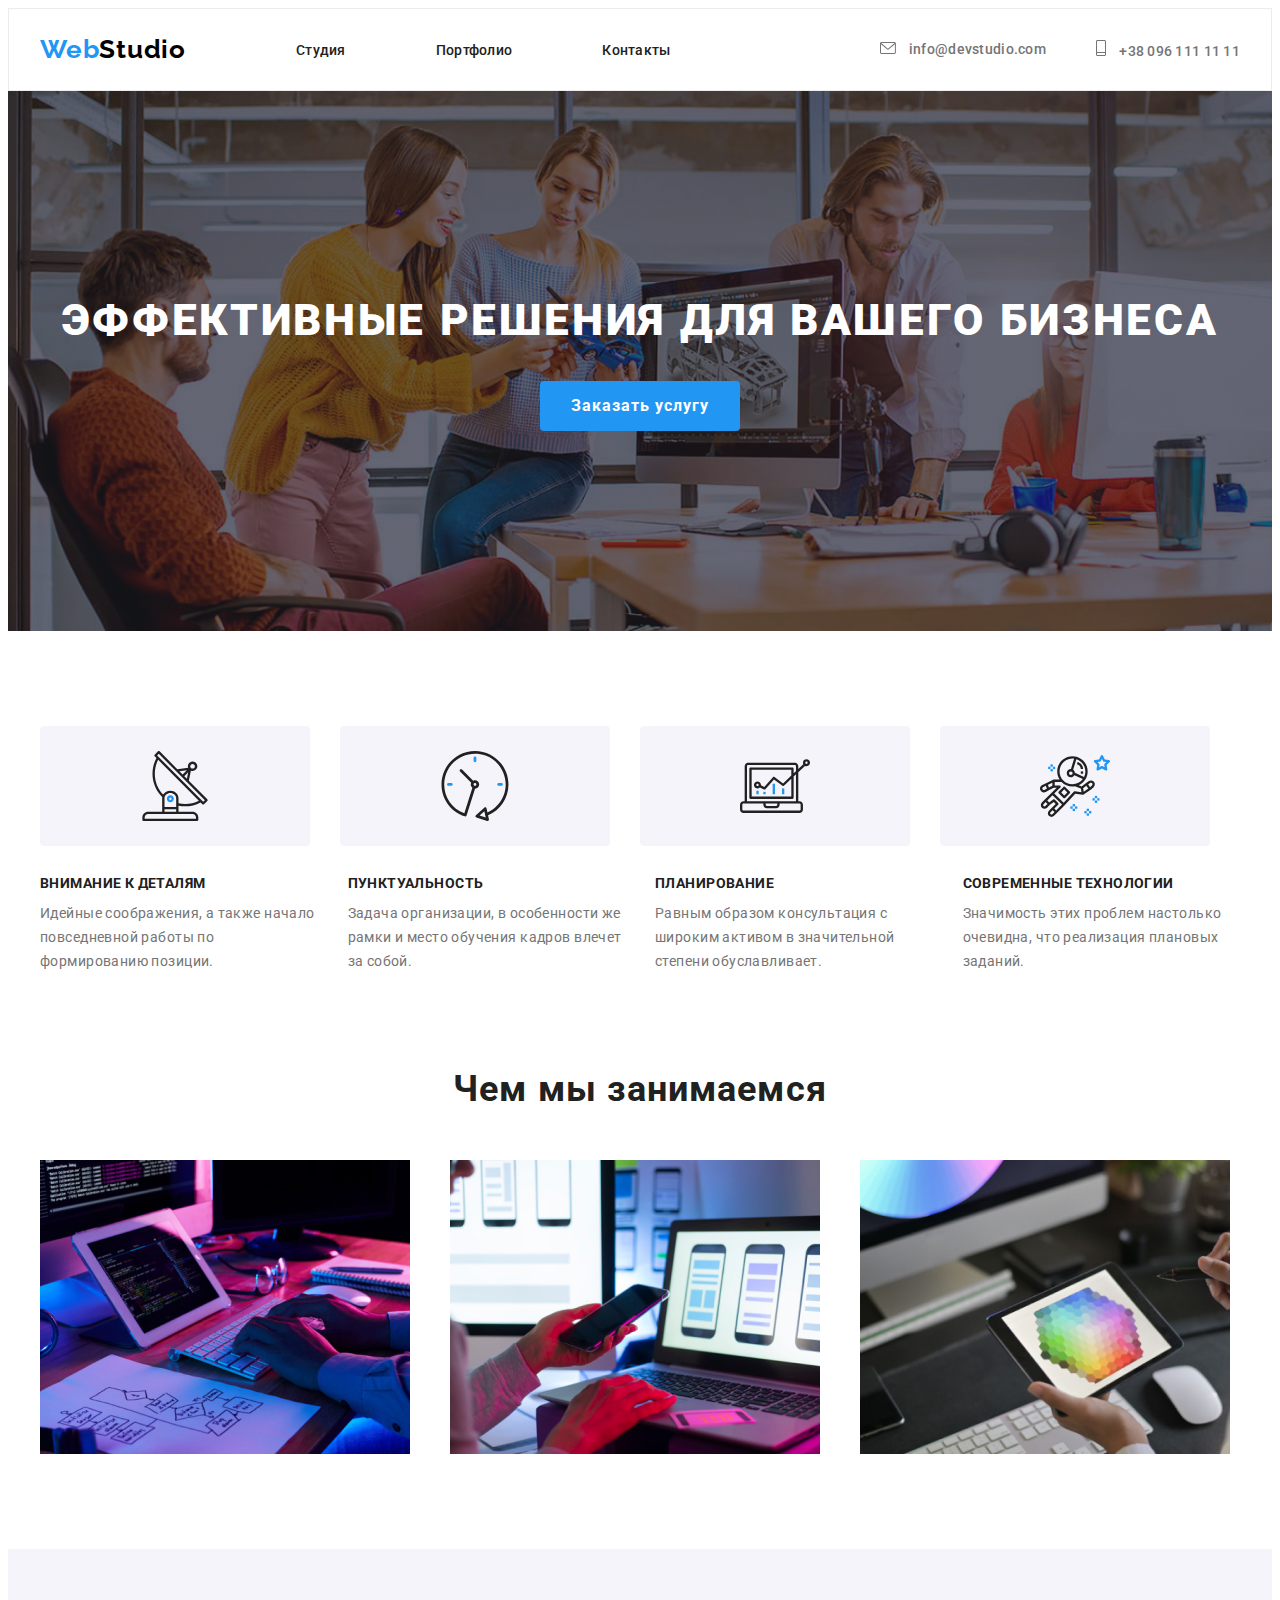
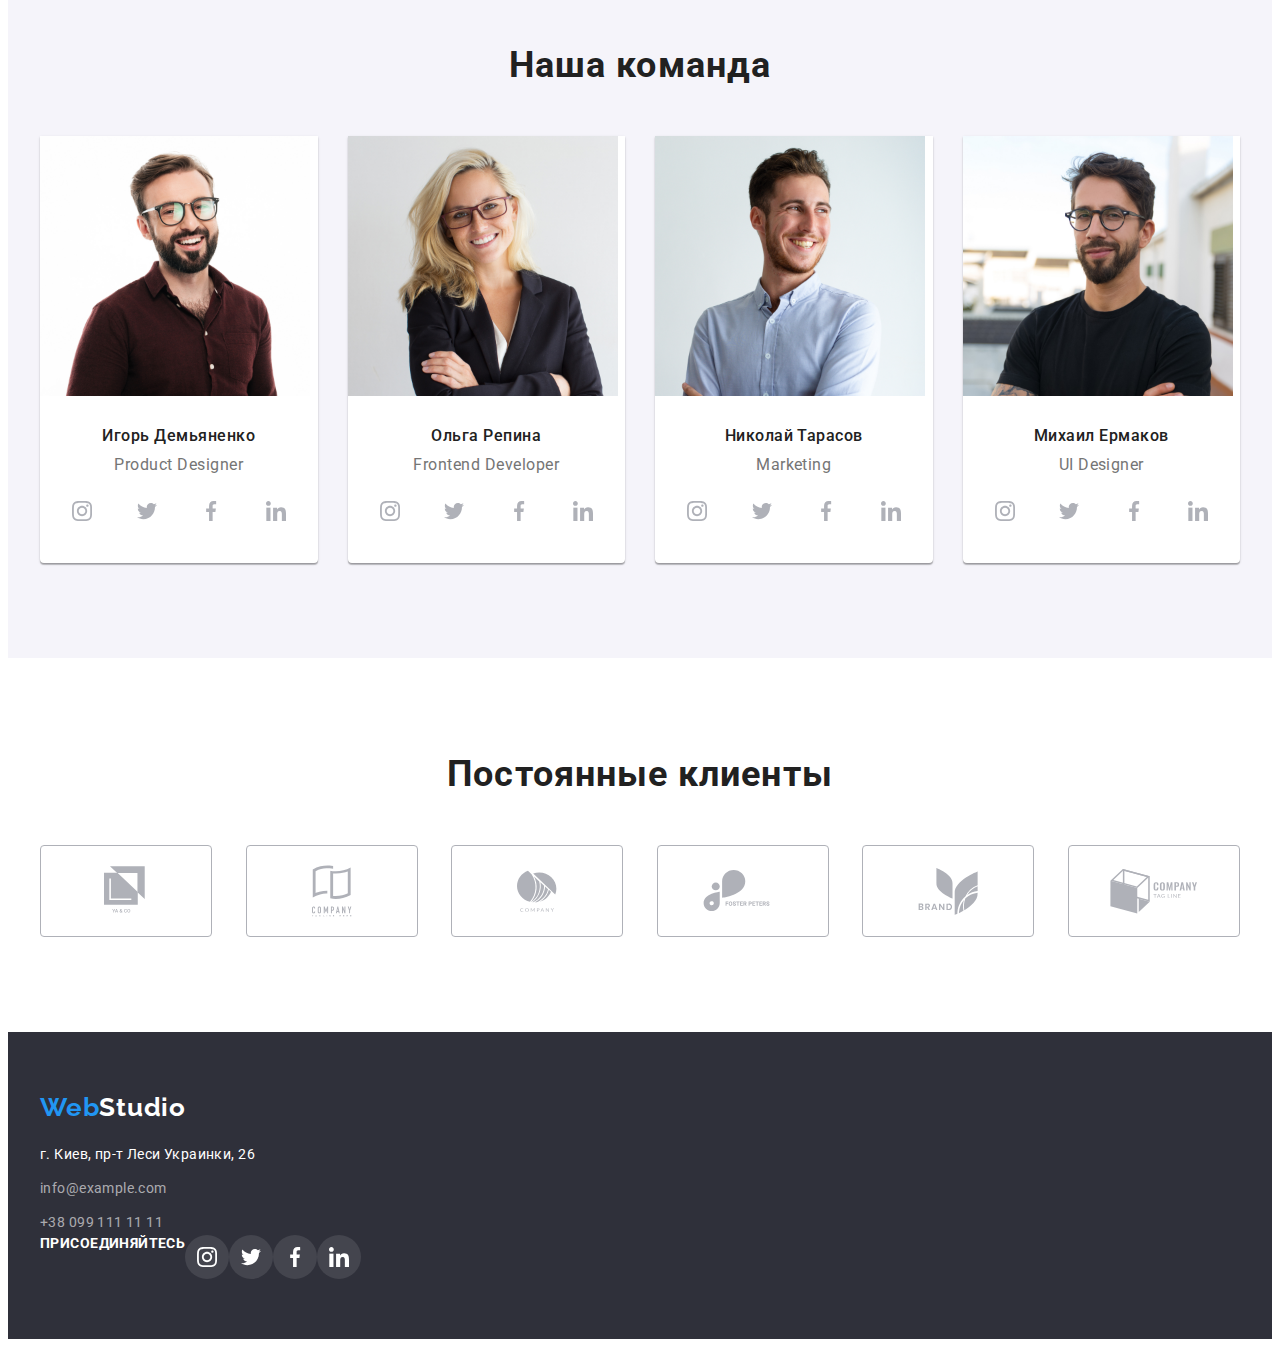
==== commit 923db6a0: "додала іконки імейлу і тел" ====
--- a/index.html
+++ b/index.html
@@ -30,15 +30,19 @@
                    </li>
                </ul>
            </nav>
-           <address class="address">
-               <svg class="icon-tel">
-                   <use href="./image/sprite.svg#icon-tel"></use>
-               </svg>
-               <a class="contact-link-header link" href="mailto:info@devstudio.com">info@devstudio.com</a>
-               <svg class="icon-e-mail">
-                   <use href="./image/sprite.svg#icon-e-mail"></use>
-               </svg>
-               <a class="contact-link-header link" href="tel:+380961111111">+38 096 111 11 11</a>
+           <address class="address">               
+               <a class="contact-link-header link" href="mailto:info@devstudio.com">
+                  <svg class="icon-e-mail">
+                      <use href="./image/sprite.svg#icon-e-mail"></use>
+                  </svg>
+                  info@devstudio.com
+               </a>               
+               <a class="contact-link-header link" href="tel:+380961111111">                  
+                  <svg class="icon-tel">
+                      <use href="./image/sprite.svg#icon-tel"></use>
+                  </svg>
+                  +38 096 111 11 11
+               </a>
            </address>
         </div> 
     </header>
@@ -348,6 +352,40 @@
                 <a class="contact-link-footer link" href="mailto:info@example.com">info@example.com</a>
                 <a class="contact-link-footer link" href="tel:+380991111111">+38 099 111 11 11</a>
             </address>
+            <div class="social-footer">
+                <h3 class="social-title">присоединяйтесь</h3>
+                <ul class="social-list list">
+                    <li class="social-list-item">
+                        <a href="" class="social-list-link-footer link">
+                            <svg class="social-list-icon-footer">
+                                <use href="./image/sprite.svg#icon-instagram-footer"></use>
+                            </svg>
+                        </a>
+                    </li>
+                    <li class="social-list-item">
+                        <a href="" class="social-list-link-footer link">
+                            <svg class="social-list-icon-footer">
+                                <use href="./image/sprite.svg#icon-twitter-footer"></use>
+                            </svg>
+                        </a>
+                    </li>
+                    <li class="social-list-item">
+                        <a href="" class="social-list-link-footer link">
+                            <svg class="social-list-icon-footer">
+                                <use href="./image/sprite.svg#icon-facebook-footer"></use>
+                            </svg>
+                        </a>
+                    </li>
+                    <li class="social-list-item">
+                        <a href="" class="social-list-link-footer link">
+                            <svg class="social-list-icon-footer">
+                                <use href="./image/sprite.svg#icon-linkedin-footer"></use>
+                            </svg>
+                        </a>
+                    </li>
+                </ul>
+            </div>
+            
         </div>        
     </footer>
 </body>
--- a/css/styles.css
+++ b/css/styles.css
@@ -98,6 +98,11 @@
   height: 20px;
   fill: #afb1b8;
 }
+.social-list-icon-footer {
+  width: 20px;
+  height: 20px;
+  fill: var(--white-accent);
+}
 
 .social-list {
   display: flex;
@@ -114,7 +119,20 @@
   border-radius: 50%;
   background-color: var(--white-accent);
 }
-
+.social-list-link-footer {
+  display: flex;
+  justify-content: center;
+  align-items: center;
+  width: 44px;
+  height: 44px;
+  border-radius: 50%;
+  background: rgba(255, 255, 255, 0.1);
+}
+
+.social-list-link-footer:hover,
+.social-list-link-footer:focus {
+  background-color: var(--accent-color);
+}
 .social-list-link:hover,
 .social-list-link:focus {
   background-color: var(--accent-color);
@@ -192,24 +210,38 @@
 }
 
 .address {
+  display: flex;
+  align-items: center;
   margin-left: auto;
 }
 
 .icon-tel {
+  width: 10px;
+  height: 16px;
+  fill: currentColor;
+  margin-right: 10px;
+}
+
+.icon-e-mail {
   width: 16px;
   height: 12px;
   fill: currentColor;
-}
-
-.icon-e-mail {
-  width: 10px;
-  height: 16px;
-  fill: currentColor;
+  margin-right: 10px;
 }
 
 .contact-link-header:hover,
 .contact-link-header:focus {
   color: var(--accent-color);
+}
+
+.contact-link-header:hover .icon-tel,
+.contact-link-header:focus .icon-tel {
+  fill: var(--accent-color);
+}
+
+.contact-link-header:hover .icon-e-mail,
+.contact-link-header:focus .icon-e-mail {
+  fill: var(--accent-color);
 }
 
 /* ============= END HEADER ============= */
@@ -612,4 +644,17 @@
   color: var(--white-accent);
 }
 
+.social-title {
+  font-style: normal;
+  font-weight: 700;
+  font-size: 14px;
+  line-height: 16px;
+  letter-spacing: 0.03em;
+  text-transform: uppercase;
+  color: var(--white-accent);
+}
+.social-footer {
+  display: flex;
+}
+
 /* ============= END FOOTER ============= */
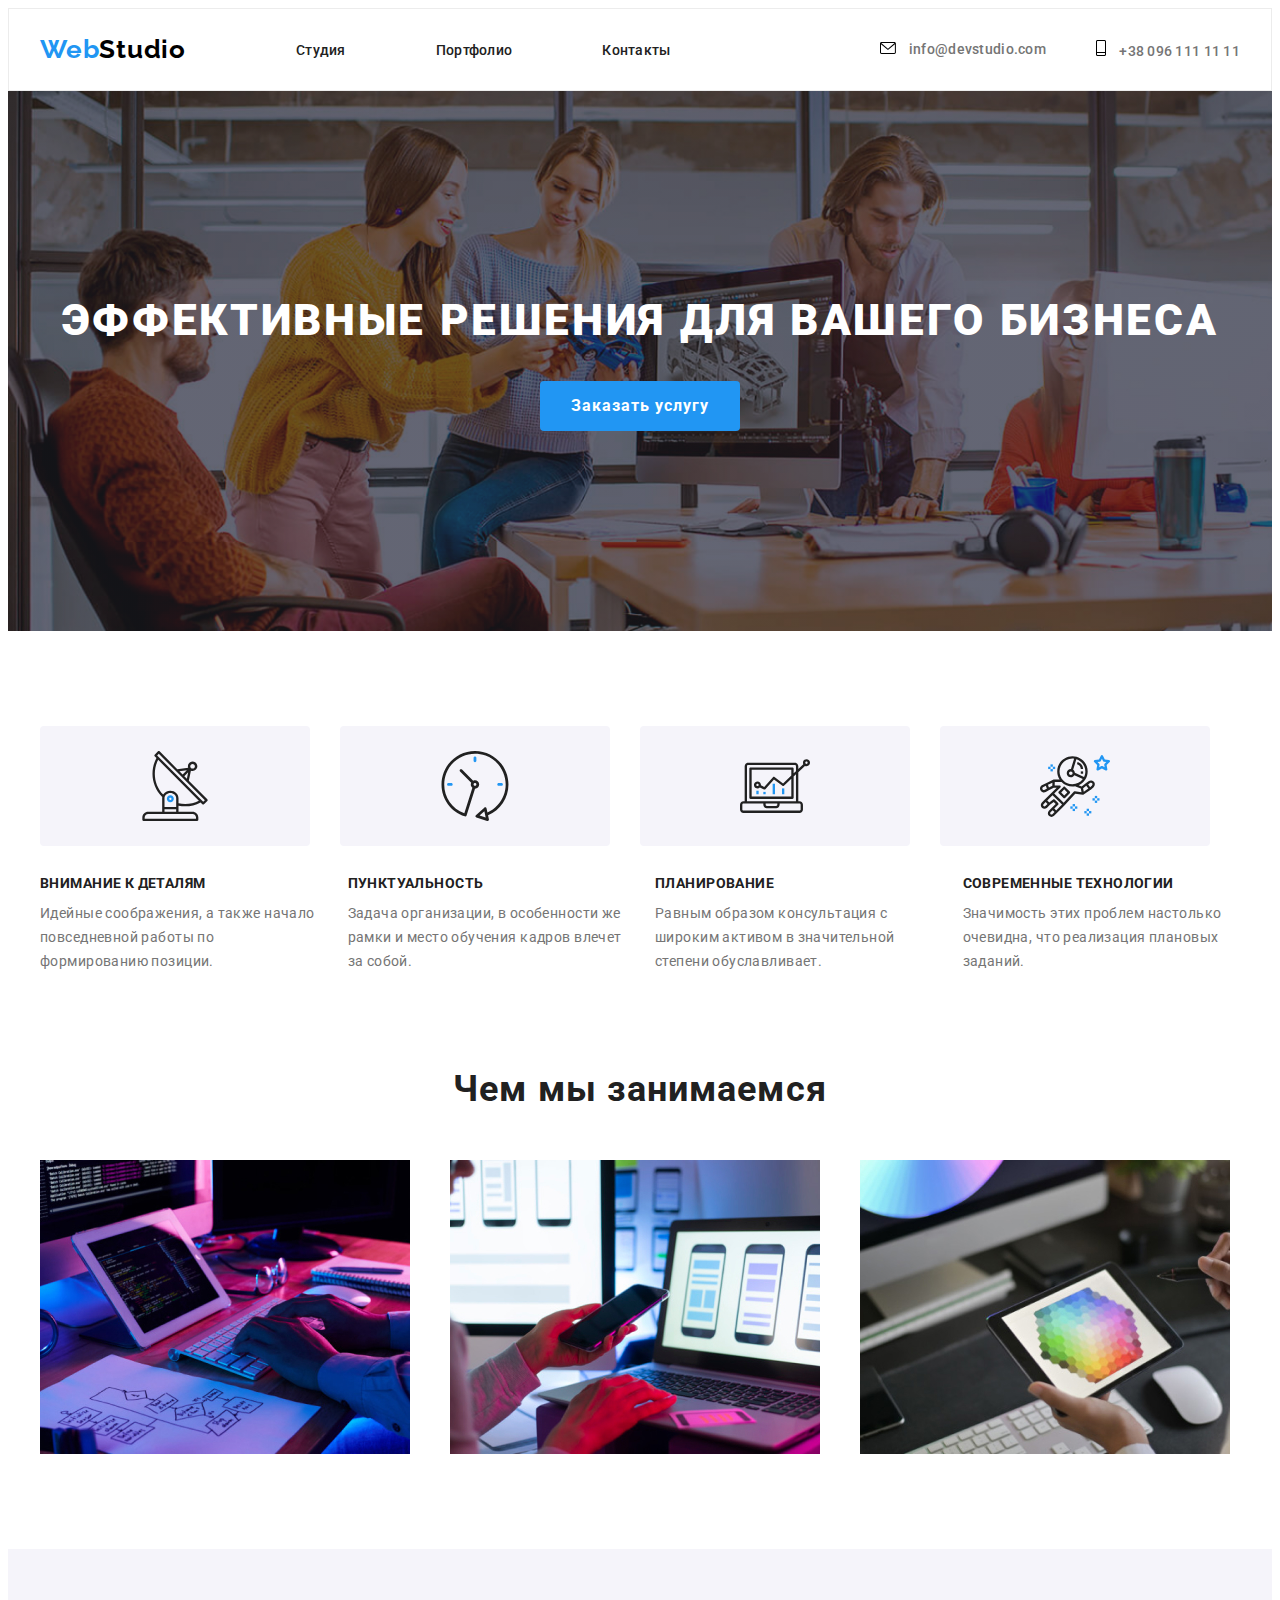
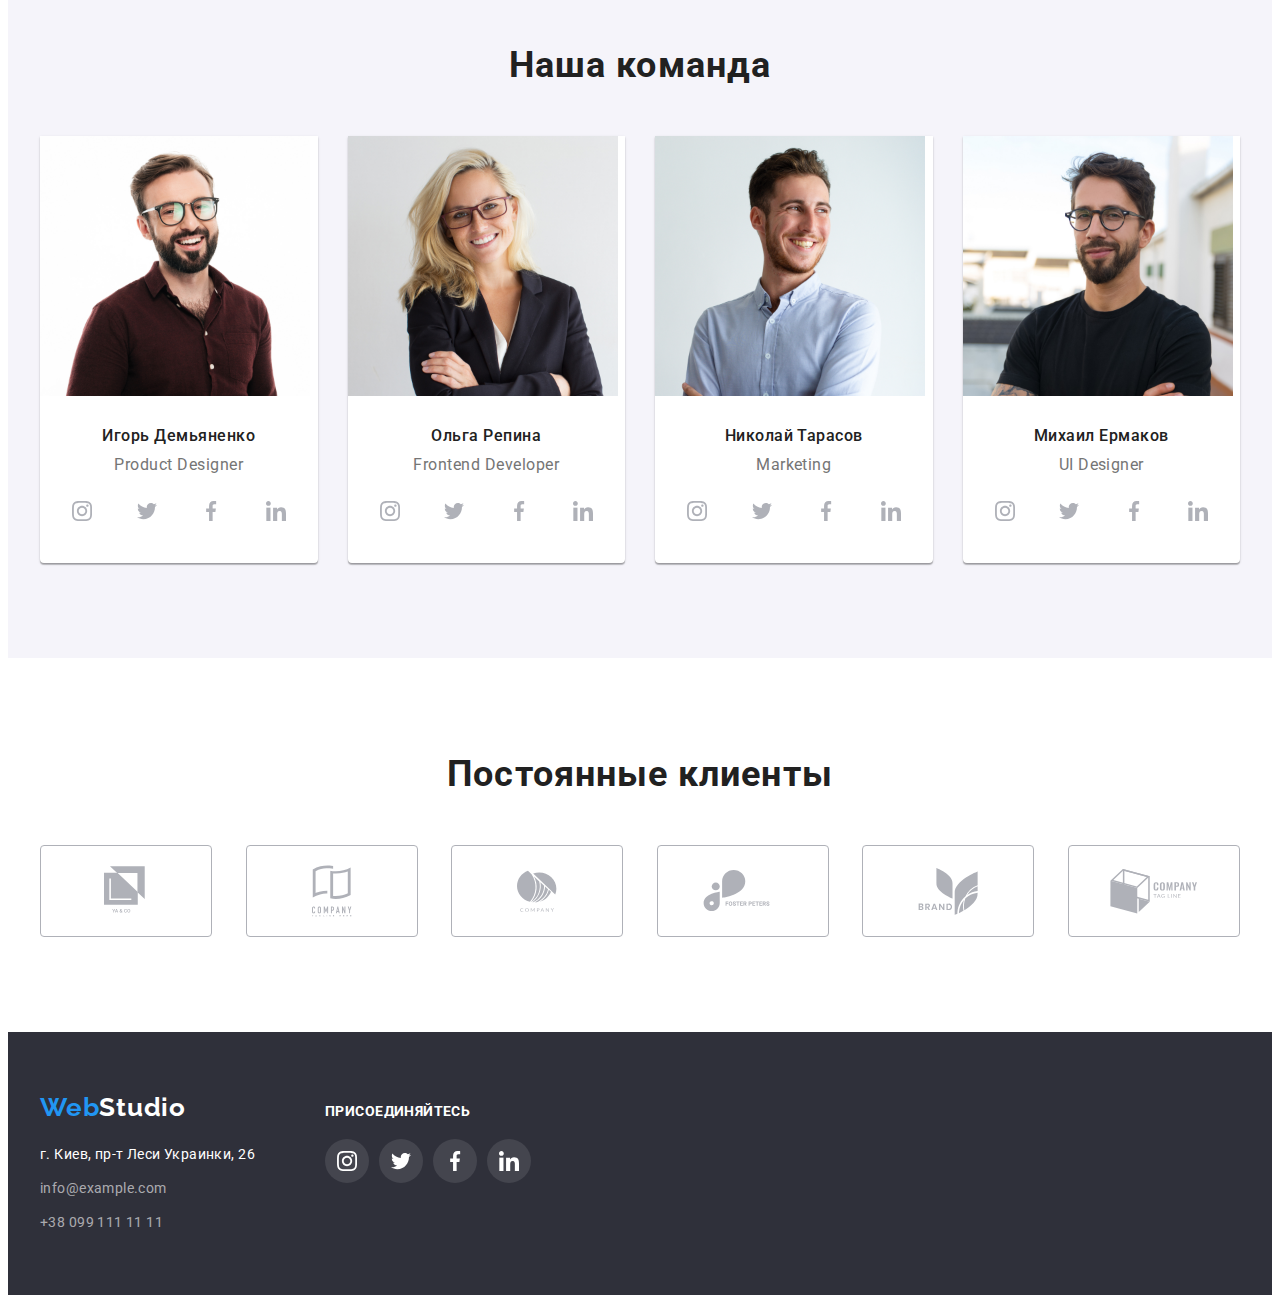
==== commit 155e385a: "розміри перенесла в html" ====
--- a/index.html
+++ b/index.html
@@ -32,13 +32,13 @@
            </nav>
            <address class="address">               
                <a class="contact-link-header link" href="mailto:info@devstudio.com">
-                  <svg class="icon-e-mail">
+                  <svg class="icon-e-mail" width="16" height="12">
                       <use href="./image/sprite.svg#icon-e-mail"></use>
                   </svg>
                   info@devstudio.com
                </a>               
                <a class="contact-link-header link" href="tel:+380961111111">                  
-                  <svg class="icon-tel">
+                  <svg class="icon-tel" width="10" height="16">
                       <use href="./image/sprite.svg#icon-tel"></use>
                   </svg>
                   +38 096 111 11 11
@@ -62,28 +62,28 @@
                     <ul class="advantages-catalogue list">
                         <li class="advantages-catalogue-item">
                             <a href="" class="advantages-catalogue-link link">
-                                <svg class="advantages-catalogue-icon">
+                                <svg class="advantages-catalogue-icon" width="70" height="70">
                                     <use href="./image/sprite.svg#icon-antenna-feature"></use>
                                 </svg>
                             </a>
                         </li>
                         <li class="advantages-catalogue-item">
                             <a href="" class="advantages-catalogue-link link">
-                                <svg class="advantages-catalogue-icon">
+                                <svg class="advantages-catalogue-icon" width="70" height="70">
                                     <use href="./image/sprite.svg#icon-clock-feature"></use>
                                 </svg>
                             </a>
                         </li>
                         <li class="advantages-catalogue-item">
                             <a href="" class="advantages-catalogue-link link">
-                                <svg class="advantages-catalogue-icon">
+                                <svg class="advantages-catalogue-icon" width="70" height="70">
                                     <use href="./image/sprite.svg#icon-diagram-feature"></use>
                                 </svg>
                             </a>
                         </li>
                         <li class="advantages-catalogue-item">
                             <a href="" class="advantages-catalogue-link link">
-                                <svg class="advantages-catalogue-icon">
+                                <svg class="advantages-catalogue-icon" width="70" height="70">
                                     <use href="./image/sprite.svg#icon-astronaut-feature"></use>
                                 </svg>
                             </a>
@@ -146,28 +146,28 @@
                                 <ul class="social-list list">
                                     <li class="social-list-item">
                                         <a href="" class="social-list-link link">
-                                            <svg class="social-list-icon">
+                                            <svg class="social-list-icon" width="20" height="20">
                                                 <use href="./image/sprite.svg#icon-instagram"></use>
                                             </svg>
                                         </a>
                                     </li>
                                     <li class="social-list-item">
                                         <a href="" class="social-list-link link">
-                                            <svg class="social-list-icon">
+                                            <svg class="social-list-icon" width="20" height="20">
                                                 <use href="./image/sprite.svg#icon-twitter"></use>
                                             </svg>
                                         </a>
                                     </li>
                                     <li class="social-list-item">
                                         <a href="" class="social-list-link link">
-                                            <svg class="social-list-icon">
+                                            <svg class="social-list-icon" width="20" height="20">
                                                 <use href="./image/sprite.svg#icon-facebook"></use>
                                             </svg>
                                         </a>
                                     </li>
                                     <li class="social-list-item">
                                         <a href="" class="social-list-link link">
-                                            <svg class="social-list-icon">
+                                            <svg class="social-list-icon" width="20" height="20">
                                                 <use href="./image/sprite.svg#icon-linkedin"></use>
                                             </svg>
                                         </a>
@@ -184,28 +184,28 @@
                                 <ul class="social-list list">
                                     <li class="social-list-item">
                                         <a href="" class="social-list-link link">
-                                            <svg class="social-list-icon">
+                                            <svg class="social-list-icon" width="20" height="20">
                                                 <use href="./image/sprite.svg#icon-instagram"></use>
                                             </svg>
                                         </a>
                                     </li>
                                     <li class="social-list-item">
                                         <a href="" class="social-list-link link">
-                                            <svg class="social-list-icon">
+                                            <svg class="social-list-icon" width="20" height="20">
                                                 <use href="./image/sprite.svg#icon-twitter"></use>
                                             </svg>
                                         </a>
                                     </li>
                                     <li class="social-list-item">
                                         <a href="" class="social-list-link link">
-                                            <svg class="social-list-icon">
+                                            <svg class="social-list-icon" width="20" height="20">
                                                 <use href="./image/sprite.svg#icon-facebook"></use>
                                             </svg>
                                         </a>
                                     </li>
                                     <li class="social-list-item">
                                         <a href="" class="social-list-link link">
-                                            <svg class="social-list-icon">
+                                            <svg class="social-list-icon" width="20" height="20">
                                                 <use href="./image/sprite.svg#icon-linkedin"></use>
                                             </svg>
                                         </a>
@@ -222,28 +222,28 @@
                                 <ul class="social-list list">
                                     <li class="social-list-item">
                                         <a href="" class="social-list-link link">
-                                            <svg class="social-list-icon">
+                                            <svg class="social-list-icon" width="20" height="20">
                                                 <use href="./image/sprite.svg#icon-instagram"></use>
                                             </svg>
                                         </a>
                                     </li>
                                     <li class="social-list-item">
                                         <a href="" class="social-list-link link">
-                                            <svg class="social-list-icon">
+                                            <svg class="social-list-icon" width="20" height="20">
                                                 <use href="./image/sprite.svg#icon-twitter"></use>
                                             </svg>
                                         </a>
                                     </li>
                                     <li class="social-list-item">
                                         <a href="" class="social-list-link link">
-                                            <svg class="social-list-icon">
+                                            <svg class="social-list-icon" width="20" height="20">
                                                 <use href="./image/sprite.svg#icon-facebook"></use>
                                             </svg>
                                         </a>
                                     </li>
                                     <li class="social-list-item">
                                         <a href="" class="social-list-link link">
-                                            <svg class="social-list-icon">
+                                            <svg class="social-list-icon" width="20" height="20">
                                                 <use href="./image/sprite.svg#icon-linkedin"></use>
                                             </svg>
                                         </a>
@@ -260,28 +260,28 @@
                                 <ul class="social-list list">
                                     <li class="social-list-item">
                                         <a href="" class="social-list-link link">
-                                            <svg class="social-list-icon">
+                                            <svg class="social-list-icon" width="20" height="20">
                                                 <use href="./image/sprite.svg#icon-instagram"></use>
                                             </svg>
                                         </a>
                                     </li>
                                     <li class="social-list-item">
                                         <a href="" class="social-list-link link">
-                                            <svg class="social-list-icon">
+                                            <svg class="social-list-icon" width="20" height="20">
                                                 <use href="./image/sprite.svg#icon-twitter"></use>
                                             </svg>
                                         </a>
                                     </li>
                                     <li class="social-list-item">
                                         <a href="" class="social-list-link link">
-                                            <svg class="social-list-icon">
+                                            <svg class="social-list-icon" width="20" height="20">
                                                 <use href="./image/sprite.svg#icon-facebook"></use>
                                             </svg>
                                         </a>
                                     </li>
                                     <li class="social-list-item">
                                         <a href="" class="social-list-link link">
-                                            <svg class="social-list-icon">
+                                            <svg class="social-list-icon" width="20" height="20">
                                                 <use href="./image/sprite.svg#icon-linkedin"></use>
                                             </svg>
                                         </a>
@@ -298,42 +298,42 @@
                 <ul class="client-list list">
                     <li class="client-list-item">
                         <a href="" class="client-list-link link">
-                            <svg class="client-list-icon yaco">
+                            <svg class="client-list-icon" width="45" height="50">
                                 <use href="./image/sprite.svg#icon-logo-client-yaco"></use>
                             </svg>
                         </a>
                     </li>
                     <li class="client-list-item">
                         <a href="" class="client-list-link link">
-                            <svg class="client-list-icon tagline">
+                            <svg class="client-list-icon" width="40" height="52">
                                 <use href="./image/sprite.svg#icon-logo-client-tagline"></use>
                             </svg>
                         </a>
                     </li>
                     <li class="client-list-item">
                         <a href="" class="client-list-link link">
-                            <svg class="client-list-icon company">
+                            <svg class="client-list-icon" width="40" height="43">
                                 <use href="./image/sprite.svg#icon-logo-client-company"></use>
                             </svg>
                         </a>
                     </li>
                     <li class="client-list-item">
                         <a href="" class="client-list-link link">
-                            <svg class="client-list-icon foster">
+                            <svg class="client-list-icon" width="80" height="42">
                                 <use href="./image/sprite.svg#icon-logo-client-foster"></use>
                             </svg>
                         </a>
                     </li>
                     <li class="client-list-item">
                         <a href="" class="client-list-link link">
-                            <svg class="client-list-icon brand">
+                            <svg class="client-list-icon" width="60" height="47">
                                 <use href="./image/sprite.svg#icon-logo-client-brand"></use>
                             </svg>
                         </a>
                     </li>
                     <li class="client-list-item">
                         <a href="" class="client-list-link link">
-                            <svg class="client-list-icon tag">
+                            <svg class="client-list-icon" width="90" height="45">
                                 <use href="./image/sprite.svg#icon-logo-client-tag"></use>
                             </svg>
                         </a>
@@ -343,42 +343,44 @@
     </main>
     <footer class="footer">
         <div class="container">
-            <a class="logo-link link" href="" lang="en"> Web<span class="logo-white">Studio</span></a>            
-            <!--CONTACT FORM-->
-            <address class="footer-address">
-                <a class="contact-link-footer link location" href="https://goo.gl/maps/cLfK6mVfmH8XChih8" target="_blank"
-                    rel="nofollow noopener"> г. Киев, пр-т Леси Украинки,
-                    26</a>
-                <a class="contact-link-footer link" href="mailto:info@example.com">info@example.com</a>
-                <a class="contact-link-footer link" href="tel:+380991111111">+38 099 111 11 11</a>
-            </address>
+            <div class="footer-wraper">
+                <a class="logo-link link" href="" lang="en"> Web<span class="logo-white">Studio</span></a>
+                <!--CONTACT FORM-->
+                <address class="footer-address">
+                    <a class="contact-link-footer link location" href="https://goo.gl/maps/cLfK6mVfmH8XChih8" target="_blank"
+                        rel="nofollow noopener"> г. Киев, пр-т Леси Украинки,
+                        26</a>
+                    <a class="contact-link-footer link" href="mailto:info@example.com">info@example.com</a>
+                    <a class="contact-link-footer link" href="tel:+380991111111">+38 099 111 11 11</a>
+                </address>
+            </div>            
             <div class="social-footer">
-                <h3 class="social-title">присоединяйтесь</h3>
+                <p class="social-title">присоединяйтесь</p>
                 <ul class="social-list list">
                     <li class="social-list-item">
                         <a href="" class="social-list-link-footer link">
-                            <svg class="social-list-icon-footer">
+                            <svg class="social-list-icon-footer" width="20" height="20">
                                 <use href="./image/sprite.svg#icon-instagram-footer"></use>
                             </svg>
                         </a>
                     </li>
                     <li class="social-list-item">
                         <a href="" class="social-list-link-footer link">
-                            <svg class="social-list-icon-footer">
+                            <svg class="social-list-icon-footer" width="20" height="20">
                                 <use href="./image/sprite.svg#icon-twitter-footer"></use>
                             </svg>
                         </a>
                     </li>
                     <li class="social-list-item">
                         <a href="" class="social-list-link-footer link">
-                            <svg class="social-list-icon-footer">
+                            <svg class="social-list-icon-footer" width="20" height="20">
                                 <use href="./image/sprite.svg#icon-facebook-footer"></use>
                             </svg>
                         </a>
                     </li>
                     <li class="social-list-item">
                         <a href="" class="social-list-link-footer link">
-                            <svg class="social-list-icon-footer">
+                            <svg class="social-list-icon-footer" width="20" height="20">
                                 <use href="./image/sprite.svg#icon-linkedin-footer"></use>
                             </svg>
                         </a>
--- a/css/styles.css
+++ b/css/styles.css
@@ -94,13 +94,9 @@
 }
 
 .social-list-icon {
-  width: 20px;
-  height: 20px;
   fill: #afb1b8;
 }
 .social-list-icon-footer {
-  width: 20px;
-  height: 20px;
   fill: var(--white-accent);
 }
 
@@ -216,16 +212,10 @@
 }
 
 .icon-tel {
-  width: 10px;
-  height: 16px;
-  fill: currentColor;
   margin-right: 10px;
 }
 
 .icon-e-mail {
-  width: 16px;
-  height: 12px;
-  fill: currentColor;
   margin-right: 10px;
 }
 
@@ -333,10 +323,6 @@
   letter-spacing: 0.03em;
   color: var(--text-description);
 }
-.advantages-catalogue-icon {
-  width: 70px;
-  height: 70px;
-}
 
 .advantages-catalogue {
   display: flex;
@@ -450,35 +436,6 @@
   padding-bottom: var(--section-pb);
 }
 
-.yaco {
-  width: 45px;
-  height: 50px;
-}
-
-.tagline {
-  width: 40px;
-  height: 52px;
-}
-
-.company {
-  width: 40px;
-  height: 43px;
-}
-
-.foster {
-  width: 80px;
-  height: 42px;
-}
-
-.brand {
-  width: 60px;
-  height: 47px;
-}
-
-.tag {
-  width: 90px;
-  height: 45px;
-}
 .client-list {
   display: flex;
   align-items: center;
@@ -612,6 +569,7 @@
   display: flex;
   flex-direction: column;
   margin-top: 20px;
+  margin-right: 70px;
 }
 
 .footer .logo-link {
@@ -652,9 +610,16 @@
   letter-spacing: 0.03em;
   text-transform: uppercase;
   color: var(--white-accent);
-}
-.social-footer {
-  display: flex;
+  margin-bottom: 20px;
+}
+
+.footer .container {
+  display: flex;
+  align-items: baseline;
+}
+
+.social-list-item:not(:last-child) {
+  margin-right: 10px;
 }
 
 /* ============= END FOOTER ============= */
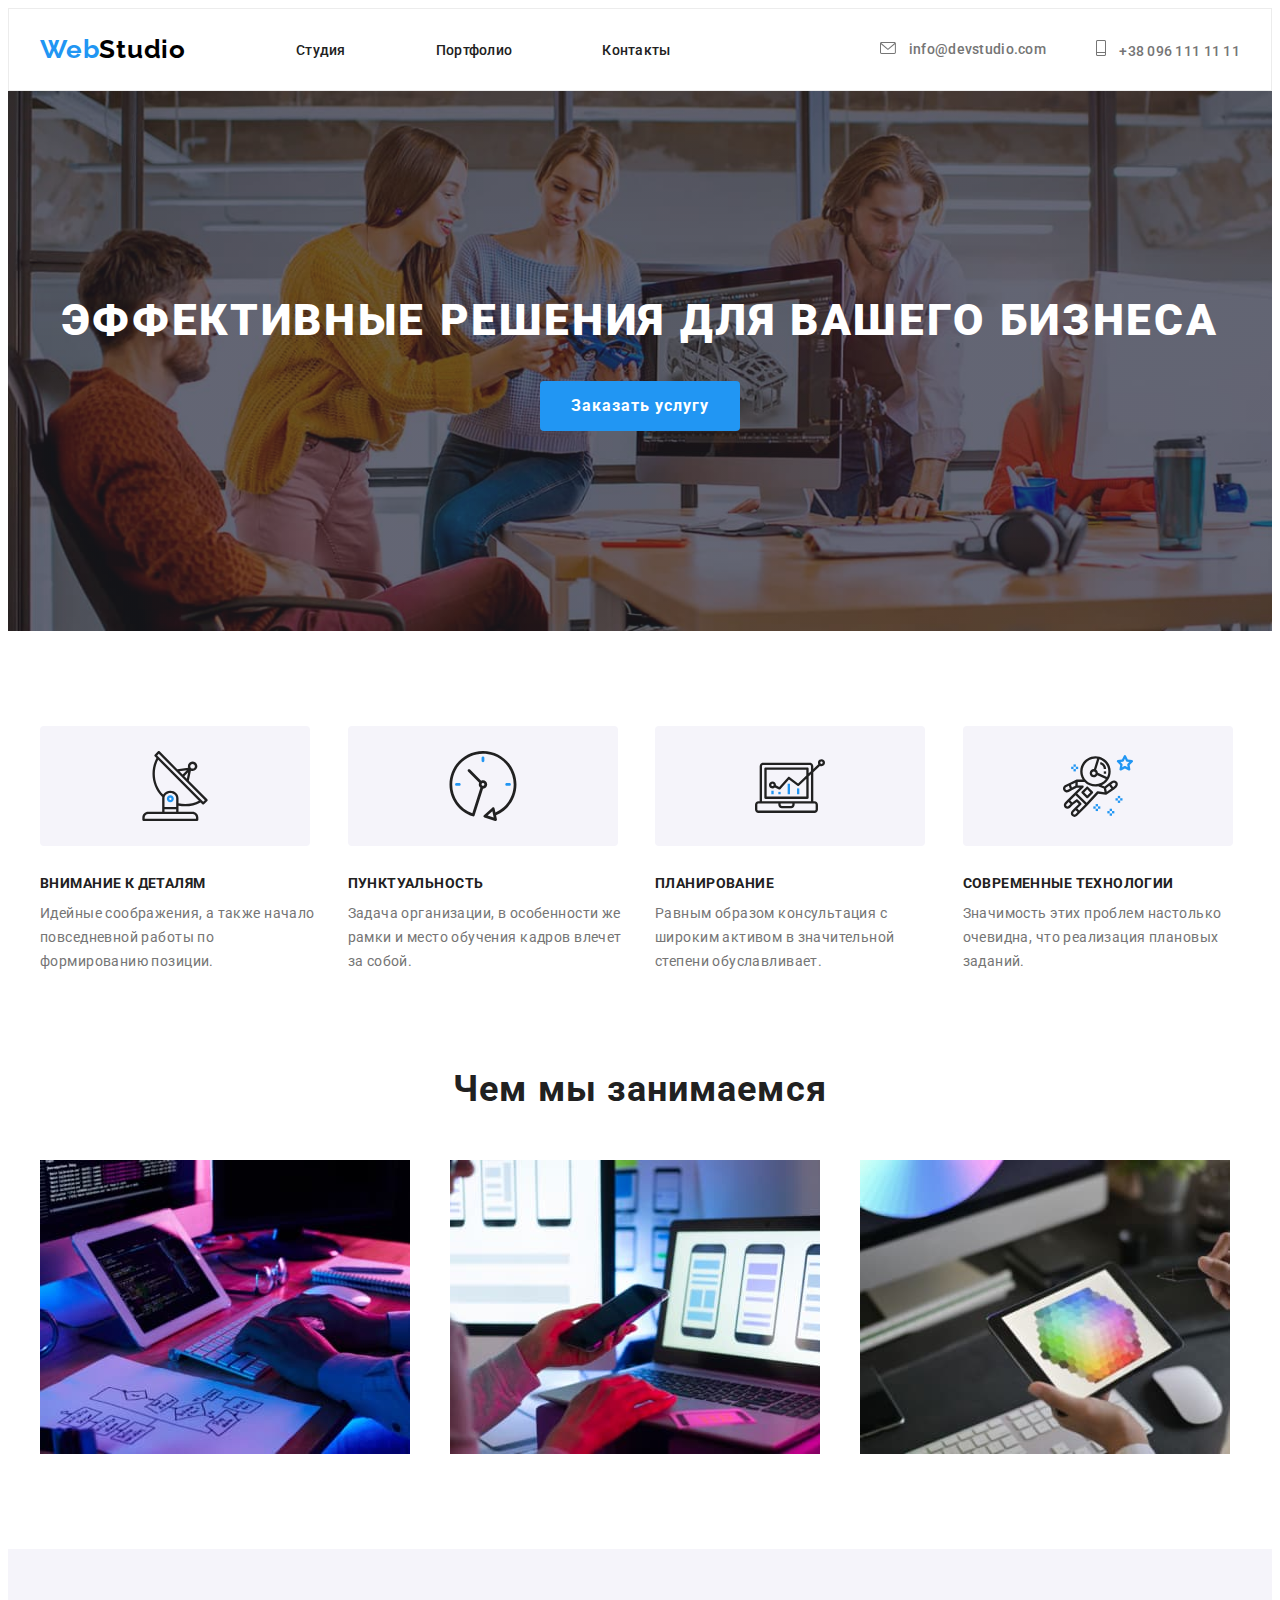
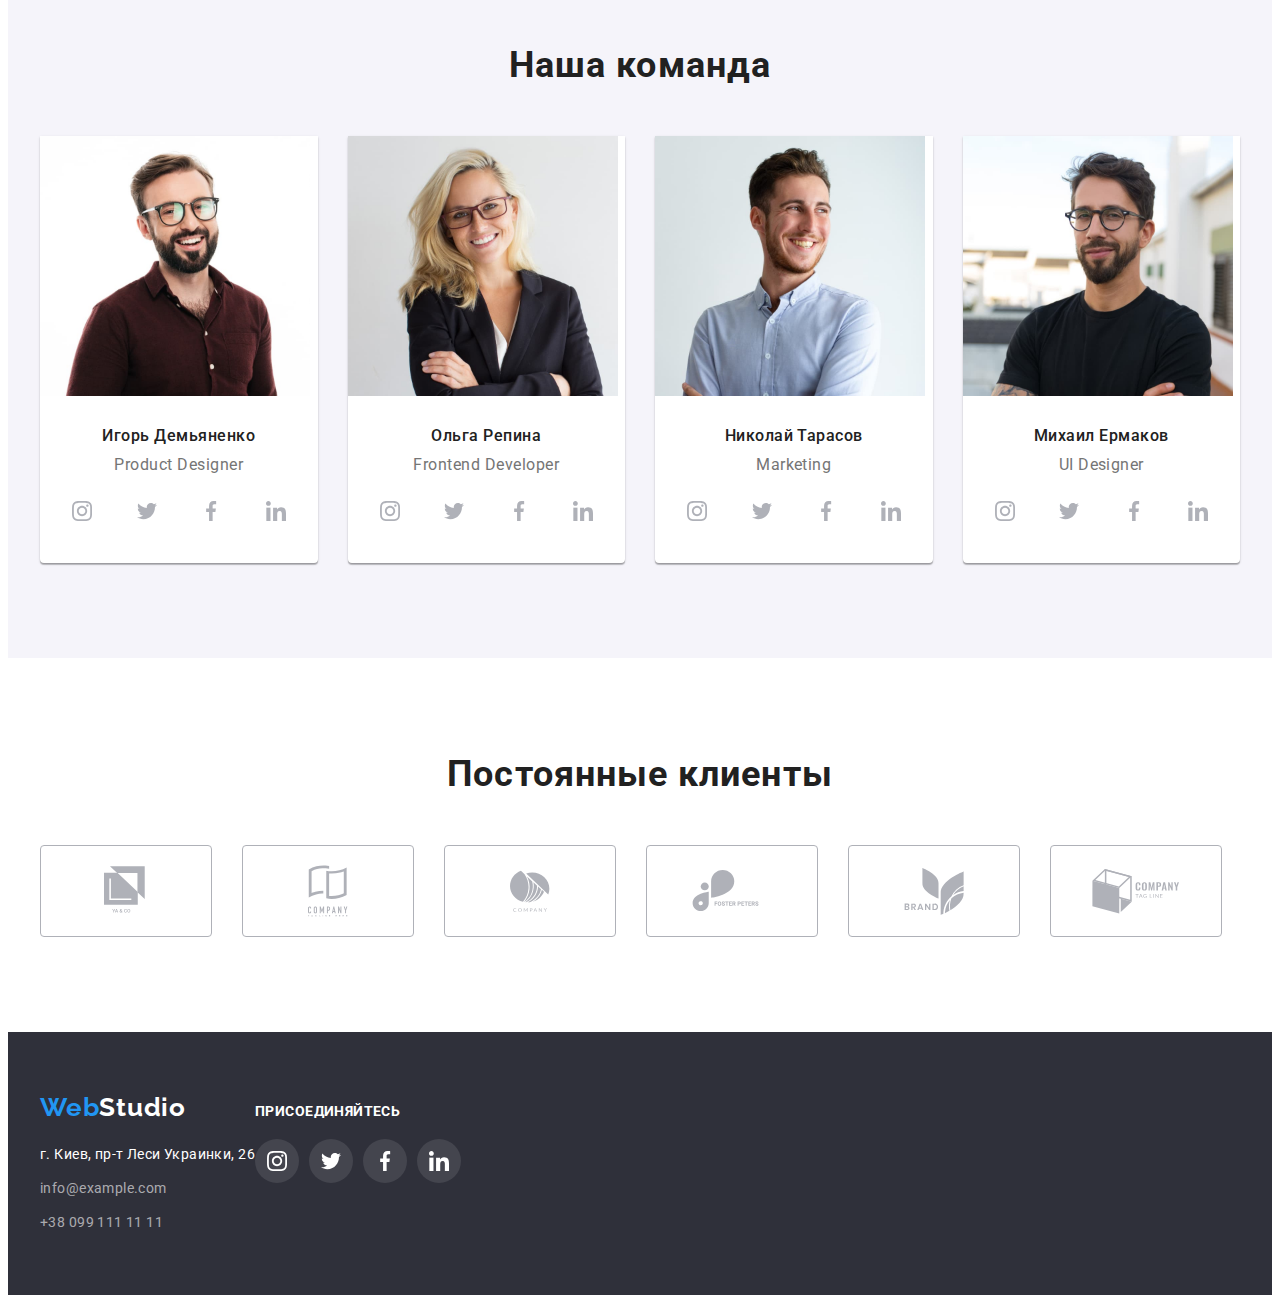
==== commit 9d4998b7: "з правками окрім 1і 6" ====
--- a/index.html
+++ b/index.html
@@ -58,60 +58,48 @@
         <section class="advantages">
             <div class="container">
                 <h2 class="visually-hidden">Преимущества</h2>
-                <div class="advantages-list-wraper">
-                    <ul class="advantages-catalogue list">
-                        <li class="advantages-catalogue-item">
-                            <a href="" class="advantages-catalogue-link link">
-                                <svg class="advantages-catalogue-icon" width="70" height="70">
-                                    <use href="./image/sprite.svg#icon-antenna-feature"></use>
-                                </svg>
-                            </a>
-                        </li>
-                        <li class="advantages-catalogue-item">
-                            <a href="" class="advantages-catalogue-link link">
-                                <svg class="advantages-catalogue-icon" width="70" height="70">
-                                    <use href="./image/sprite.svg#icon-clock-feature"></use>
-                                </svg>
-                            </a>
-                        </li>
-                        <li class="advantages-catalogue-item">
-                            <a href="" class="advantages-catalogue-link link">
-                                <svg class="advantages-catalogue-icon" width="70" height="70">
-                                    <use href="./image/sprite.svg#icon-diagram-feature"></use>
-                                </svg>
-                            </a>
-                        </li>
-                        <li class="advantages-catalogue-item">
-                            <a href="" class="advantages-catalogue-link link">
-                                <svg class="advantages-catalogue-icon" width="70" height="70">
-                                    <use href="./image/sprite.svg#icon-astronaut-feature"></use>
-                                </svg>
-                            </a>
-                        </li>
-                    </ul>
-                    <ul class="advantages-list list">
-                        <li class="advantages-list-itme">
-                            <h3 class="advantages-title">Внимание к деталям</h3>
-                            <p class="advantages-list-description">Идейные соображения, а также начало повседневной работы по формированию
-                                позиции.</p>
-                        </li>
-                        <li class="advantages-list-itme">
-                            <h3 class="advantages-title">Пунктуальность</h3>
-                            <p class="advantages-list-description">Задача организации, в особенности же рамки и место обучения кадров влечет
-                                за собой.</p>
-                        </li>
-                        <li class="advantages-list-itme">
-                            <h3 class="advantages-title">Планирование</h3>
-                            <p class="advantages-list-description">Равным образом консультация с широким активом в значительной степени
-                                обуславливает.</p>
-                        </li>
-                        <li class="advantages-list-itme">
-                            <h3 class="advantages-title">Современные технологии</h3>
-                            <p class="advantages-list-description">Значимость этих проблем настолько очевидна, что реализация плановых
-                                заданий.</p>
-                        </li>
-                    </ul>                                
-                </div> 
+                <ul class="advantages-list list">
+                    <li class="advantages-list-itme">
+                        <div class="advantages-catalogue-link">
+                            <svg class="advantages-catalogue-icon" width="70" height="70">
+                                <use href="./image/sprite.svg#icon-antenna-feature"></use>
+                            </svg>
+                        </div>
+                        <h3 class="advantages-title">Внимание к деталям</h3>
+                        <p class="advantages-list-description">Идейные соображения, а также начало повседневной работы по формированию
+                            позиции.</p>
+                    </li>
+                    <li class="advantages-list-itme">
+                        <div class="advantages-catalogue-link">
+                            <svg class="advantages-catalogue-icon" width="70" height="70">
+                                <use href="./image/sprite.svg#icon-clock-feature"></use>
+                            </svg>
+                        </div>
+                        <h3 class="advantages-title">Пунктуальность</h3>
+                        <p class="advantages-list-description">Задача организации, в особенности же рамки и место обучения кадров влечет
+                            за собой.</p>
+                    </li>
+                    <li class="advantages-list-itme">
+                        <div class="advantages-catalogue-link">
+                            <svg class="advantages-catalogue-icon" width="70" height="70">
+                                <use href="./image/sprite.svg#icon-diagram-feature"></use>
+                            </svg>
+                        </div>
+                        <h3 class="advantages-title">Планирование</h3>
+                        <p class="advantages-list-description">Равным образом консультация с широким активом в значительной степени
+                            обуславливает.</p>
+                    </li>
+                    <li class="advantages-list-itme">
+                        <div class="advantages-catalogue-link">
+                            <svg class="advantages-catalogue-icon" width="70" height="70">
+                                <use href="./image/sprite.svg#icon-astronaut-feature"></use>
+                            </svg>
+                        </div>
+                        <h3 class="advantages-title">Современные технологии</h3>
+                        <p class="advantages-list-description">Значимость этих проблем настолько очевидна, что реализация плановых
+                            заданий.</p>
+                    </li>
+                </ul>                                                     
             </div>            
         </section>
         <!--GALLERY-->
--- a/css/styles.css
+++ b/css/styles.css
@@ -12,6 +12,7 @@
   --section-pt: 95px;
   --section-pb: 95px;
 }
+
 body {
   font-family: var(--main-font);
 }
@@ -213,10 +214,12 @@
 
 .icon-tel {
   margin-right: 10px;
+  fill: var(--text-description);
 }
 
 .icon-e-mail {
   margin-right: 10px;
+  fill: var(--text-description);
 }
 
 .contact-link-header:hover,
@@ -345,11 +348,7 @@
   height: 120px;
   background: var(--background-masters);
   border-radius: 4px;
-}
-
-.advantages-list-wraper {
-  display: flex;
-  flex-wrap: wrap;
+  margin-bottom: 30px;
 }
 
 /* ============= END ADVANTAGE ============= */
@@ -401,8 +400,8 @@
 }
 
 .masters-list-content-wraper {
-  margin-bottom: 30px;
-  margin-top: 30px;
+  padding-bottom: 30px;
+  padding-top: 30px;
   padding-right: 20px;
   padding-left: 20px;
 }
@@ -439,7 +438,10 @@
 .client-list {
   display: flex;
   align-items: center;
-  justify-content: space-between;
+}
+
+.client-list-item:not(:last-child) {
+  margin-right: 30px;
 }
 
 .client-list-link {
@@ -569,7 +571,6 @@
   display: flex;
   flex-direction: column;
   margin-top: 20px;
-  margin-right: 70px;
 }
 
 .footer .logo-link {
